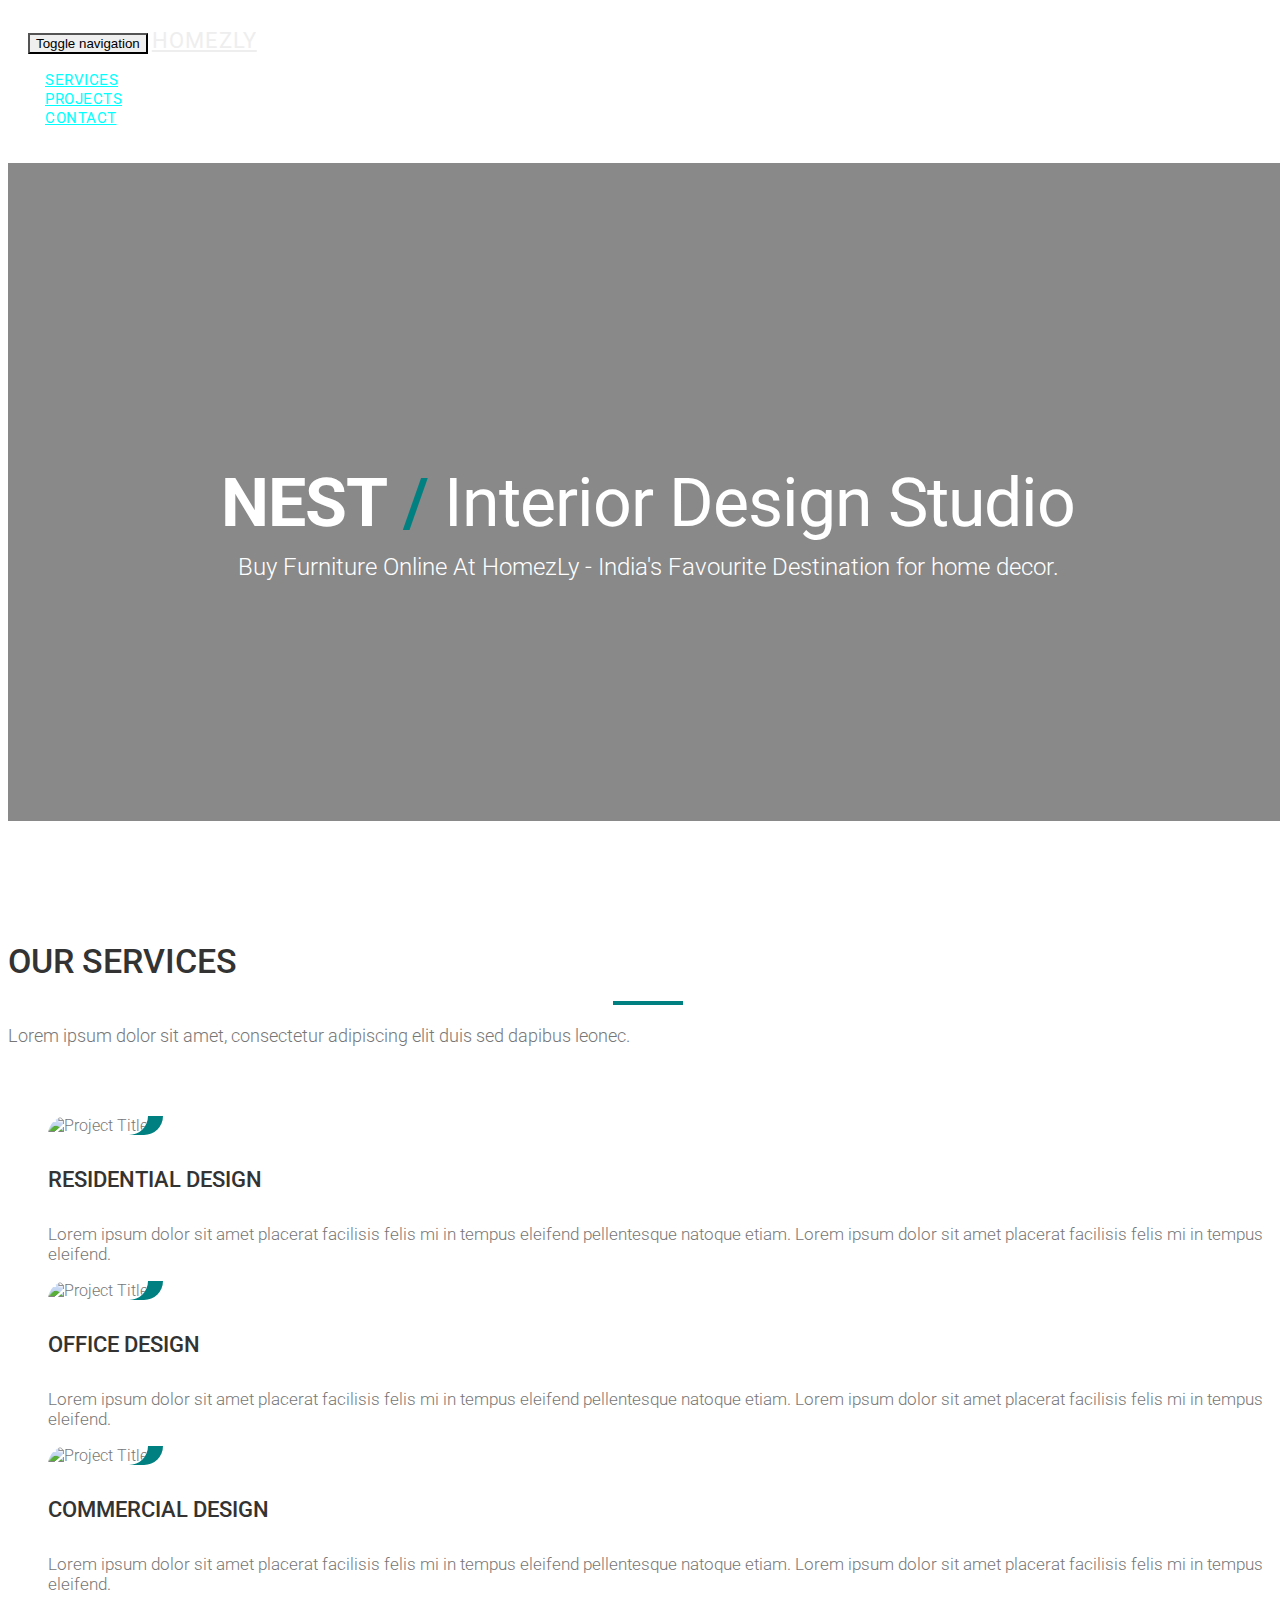
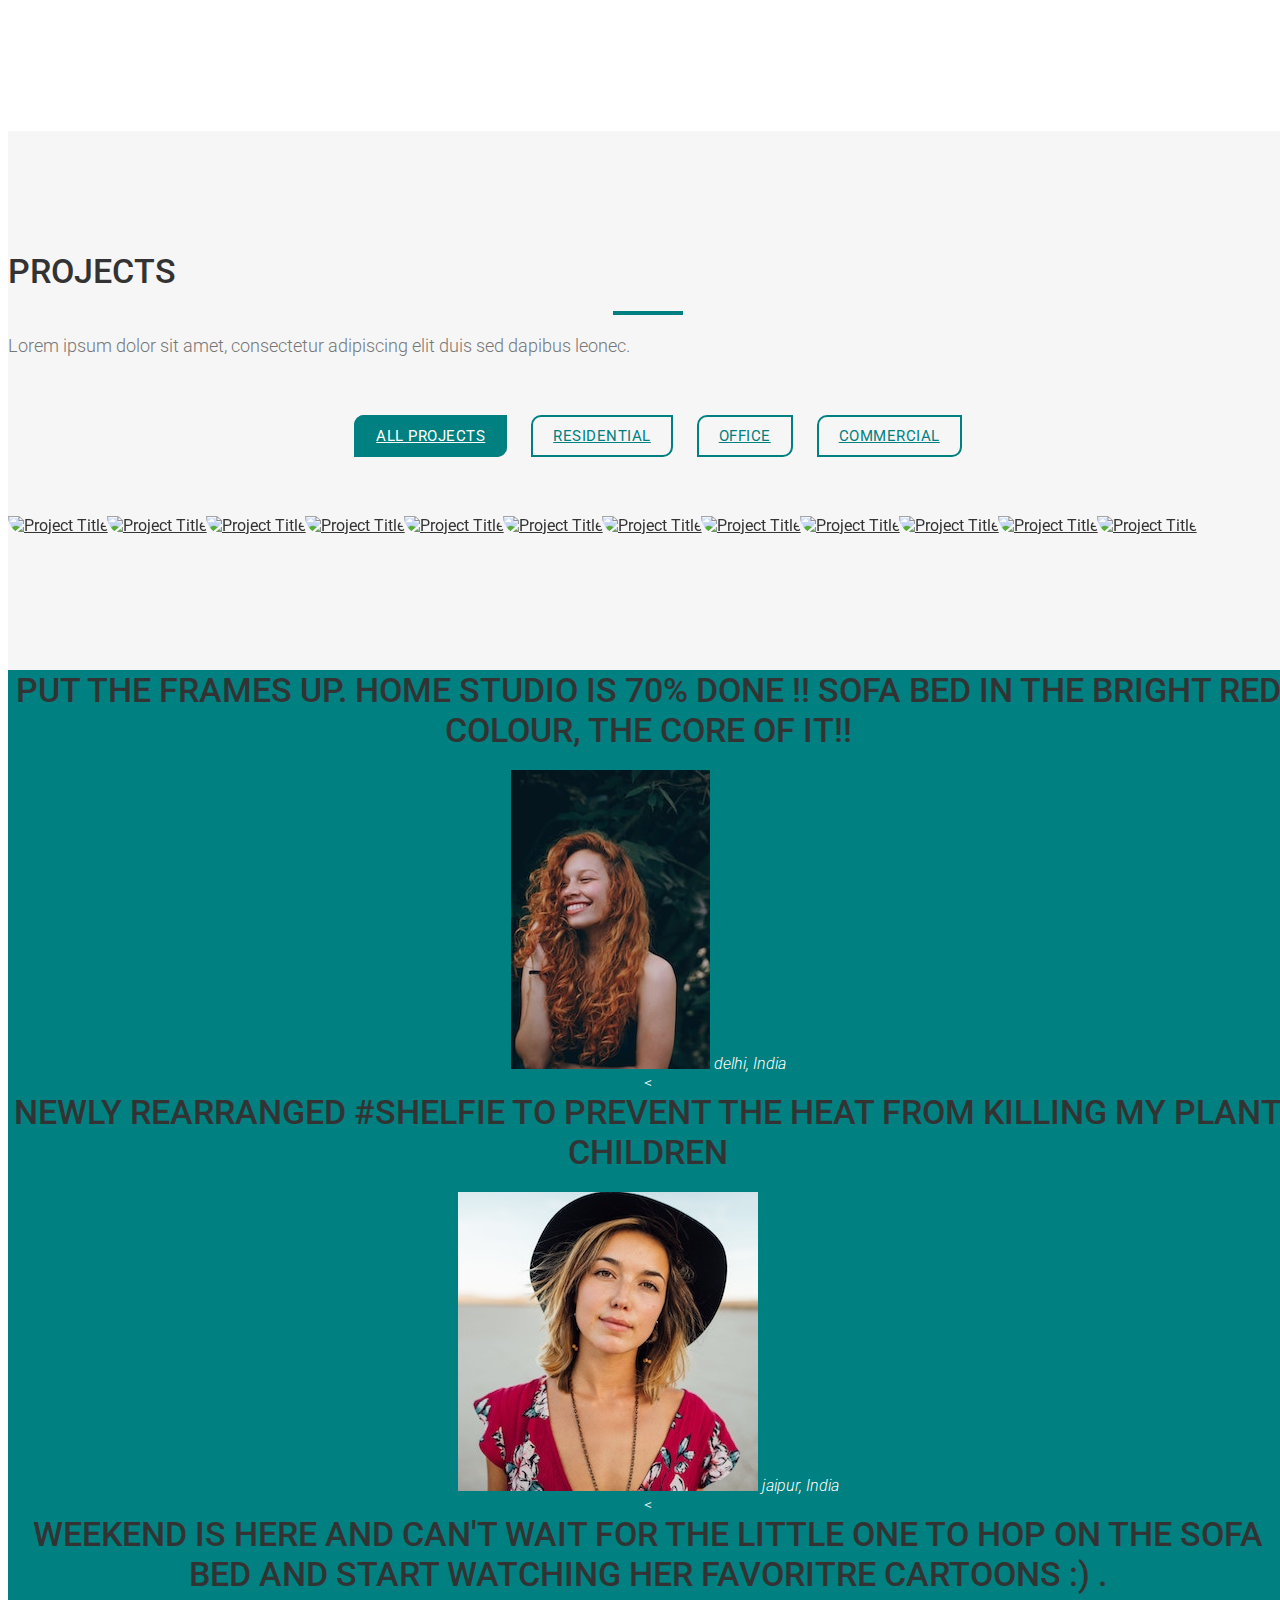
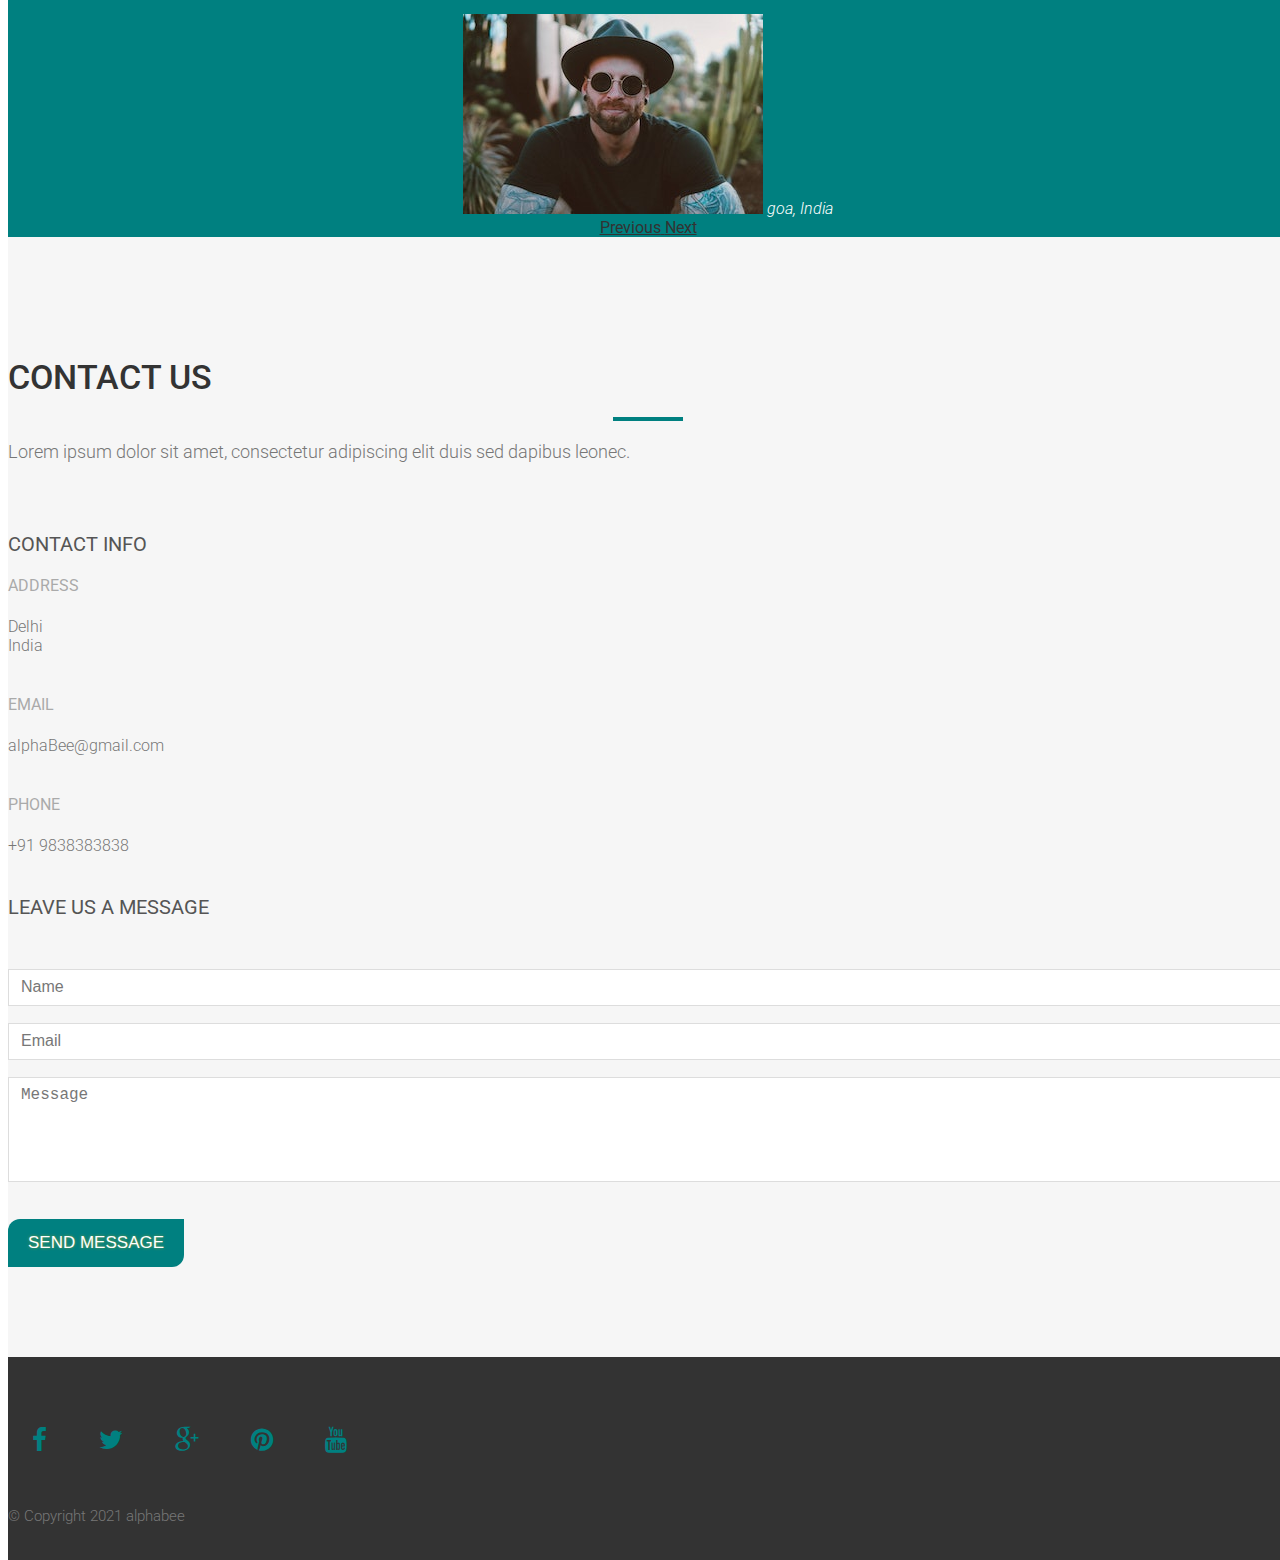
==== homeasy/index.html @ f255953e "Update index.html" ====
<!DOCTYPE html>
<html lang="en">
<head>
<meta charset="utf-8">
<meta name="viewport" content="width=device-width, initial-scale=1">
<title>HomezLy</title>
<meta name="description" content="">
<meta name="author" content="">

<!-- Favicons
    ================================================== -->
<link rel="shortcut icon" href="img/favicon.ico" type="image/x-icon">
<link rel="apple-touch-icon" href="img/apple-touch-icon.png">
<link rel="apple-touch-icon" sizes="72x72" href="img/apple-touch-icon-72x72.png">
<link rel="apple-touch-icon" sizes="114x114" href="img/apple-touch-icon-114x114.png">

<!-- Bootstrap -->
<link rel="stylesheet" type="text/css"  href="css/bootstrap.css">
<link rel="stylesheet" type="text/css" href="fonts/font-awesome/css/font-awesome.css">

<!-- Stylesheet
    ================================================== -->
<link rel="stylesheet" type="text/css"  href="css/style.css">
<link rel="stylesheet" type="text/css" href="css/nivo-lightbox/nivo-lightbox.css">
<link rel="stylesheet" type="text/css" href="css/nivo-lightbox/default.css">
<link href="https://fonts.googleapis.com/css?family=Roboto:300,400,500,700,900" rel="stylesheet">

<!-- HTML5 shim and Respond.js for IE8 support of HTML5 elements and media queries -->
<!-- WARNING: Respond.js doesn't work if you view the page via file:// -->
<!--[if lt IE 9]>
      <script src="https://oss.maxcdn.com/html5shiv/3.7.2/html5shiv.min.js"></script>
      <script src="https://oss.maxcdn.com/respond/1.4.2/respond.min.js"></script>
    <![endif]-->
</head>
<body id="page-top" data-spy="scroll" data-target=".navbar-fixed-top">
<!-- Navigation
    ==========================================-->
<nav id="menu" class="navbar navbar-default navbar-fixed-top">
  <div class="container"> 
    <!-- Brand and toggle get grouped for better mobile display -->
    <div class="navbar-header">
      <button type="button" class="navbar-toggle collapsed" data-toggle="collapse" data-target="#bs-example-navbar-collapse-1"> <span class="sr-only">Toggle navigation</span> <span class="icon-bar"></span> <span class="icon-bar"></span> <span class="icon-bar"></span> </button>
      <a class="navbar-brand page-scroll" href="#page-top">HomezLy</a> </div>
    
    <!-- Collect the nav links, forms, and other content for toggling -->
    <div class="collapse navbar-collapse" id="bs-example-navbar-collapse-1">
      <ul class="nav navbar-nav navbar-right">
      <!--<li><a href="#about" class="page-scroll">About</a></li>--> 
        <li><a href="#services" class="page-scroll">Services</a></li>
        <li><a href="#portfolio" class="page-scroll">Projects</a></li>
       <!-- <li><a href="#team" class="page-scroll">Team</a></li>-->
        <li><a href="#contact" class="page-scroll">Contact</a></li>
      </ul>
    </div>
    <!-- /.navbar-collapse --> 
  </div>
</nav>
<!-- Header -->
<header id="header">
  <div class="intro">
    <div class="overlay">
      <div class="container">
        <div class="row">
          <div class="intro-text">
            <h1><strong>NEST</strong> <span>/</span> Interior Design Studio</h1>
            <p>Buy Furniture Online At HomezLy - India's Favourite Destination for home decor.</p>
           <!--- <a href="#about" class="btn btn-custom btn-lg page-scroll">Learn More</a> </div>-->
        </div>
      </div>
    </div>
  </div>
</header>
<!-- About Section -->
<!--<div id="about">
  <div class="container">
    <div class="section-title text-center center">
      <h2>Our Story</h2>
      <hr>
    </div>
    <div class="row">
      <div class="col-xs-12 col-md-6 text-center"> <img src="img/about.jpg" class="img-responsive" alt=""> </div>
      <div class="col-xs-12 col-md-6">
        <div class="about-text">
          <h3>The Studio</h3>
          <p>Lorem ipsum dolor sit amet, consectetur adipiscing elit. Duis sed dapibus leo nec ornare diam. Sed commodo nibh ante facilisis bibendum dolor feugiat at. Duis sed dapibus leo nec ornare diam commodo nibh.</p>
          <h3>How We Work</h3>
          <p>Lorem ipsum dolor sit amet, consectetur adipiscing elit. Duis sed dapibus leo nec ornare diam. Sed commodo nibh ante facilisis bibendum dolor feugiat at. Duis sed dapibus leo nec ornare.</p>
        </div>
      </div>
    </div>
  </div>
</div>-->
<!-- Services Section -->
<div id="services">
  <div class="container">
    <div class="col-md-10 col-md-offset-1 section-title text-center">
      <h2>Our Services</h2>
      <hr>
      <p>Lorem ipsum dolor sit amet, consectetur adipiscing elit duis sed dapibus leonec.</p>
    </div>
    <div class="row">
      <div class="col-xs-12 col-sm-4 service"> <img src="img/residential-design.jpg" class="img-responsive" alt="Project Title">
        <h3>Residential Design</h3>
        <p>Lorem ipsum dolor sit amet placerat facilisis felis mi in tempus eleifend pellentesque natoque etiam. Lorem ipsum dolor sit amet placerat facilisis felis mi in tempus eleifend.</p>
      </div>
      <div class="col-xs-12 col-sm-4 service"> <img src="img/office-design.jpg" class="img-responsive" alt="Project Title">
        <h3>Office Design</h3>
        <p>Lorem ipsum dolor sit amet placerat facilisis felis mi in tempus eleifend pellentesque natoque etiam. Lorem ipsum dolor sit amet placerat facilisis felis mi in tempus eleifend.</p>
      </div>
      <div class="col-xs-12 col-sm-4 service"> <img src="img/commercial-design.jpg" class="img-responsive" alt="Project Title">
        <h3>Commercial Design</h3>
        <p>Lorem ipsum dolor sit amet placerat facilisis felis mi in tempus eleifend pellentesque natoque etiam. Lorem ipsum dolor sit amet placerat facilisis felis mi in tempus eleifend.</p>
      </div>
    </div>
  </div>
</div>
<!-- Portfolio Section -->
<div id="portfolio">
  <div class="container">
    <div class="section-title text-center center">
      <h2>Projects</h2>
      <hr>
      <p>Lorem ipsum dolor sit amet, consectetur adipiscing elit duis sed dapibus leonec.</p>
    </div>
    <div class="categories">
      <ul class="cat">
        <li>
          <ol class="type">
            <li><a href="#" data-filter="*" class="active">All Projects</a></li>
            <li><a href="#" data-filter=".residential">Residential</a></li>
            <li><a href="#" data-filter=".office">Office</a></li>
            <li><a href="#" data-filter=".commercial">Commercial</a></li>
          </ol>
        </li>
      </ul>
      <div class="clearfix"></div>
    </div>
    <div class="row">
      <div class="portfolio-items">
        <div class="col-sm-6 col-md-4 col-lg-4 residential">
          <div class="portfolio-item">
            <div class="hover-bg"> <a href="img/portfolio/01-large.jpg" title="Project Title" data-lightbox-gallery="gallery1">
              <div class="hover-text">
                <h4>Project Name</h4>
              </div>
              <img src="img/portfolio/01-small.jpg" class="img-responsive" alt="Project Title"> </a> </div>
          </div>
        </div>
        <div class="col-sm-6 col-md-4 col-lg-4 commercial">
          <div class="portfolio-item">
            <div class="hover-bg"> <a href="img/portfolio/02-large.jpg" title="Project Title" data-lightbox-gallery="gallery1">
              <div class="hover-text">
                <h4>Project Name</h4>
              </div>
              <img src="img/portfolio/02-small.jpg" class="img-responsive" alt="Project Title"> </a> </div>
          </div>
        </div>
        <div class="col-sm-6 col-md-4 col-lg-4 residential">
          <div class="portfolio-item">
            <div class="hover-bg"> <a href="img/portfolio/03-large.jpg" title="Project Title" data-lightbox-gallery="gallery1">
              <div class="hover-text">
                <h4>Project Name</h4>
              </div>
              <img src="img/portfolio/03-small.jpg" class="img-responsive" alt="Project Title"> </a> </div>
          </div>
        </div>
        <div class="col-sm-6 col-md-4 col-lg-4 residential">
          <div class="portfolio-item">
            <div class="hover-bg"> <a href="img/portfolio/04-large.jpg" title="Project Title" data-lightbox-gallery="gallery1">
              <div class="hover-text">
                <h4>Project Name</h4>
              </div>
              <img src="img/portfolio/04-small.jpg" class="img-responsive" alt="Project Title"> </a> </div>
          </div>
        </div>
        <div class="col-sm-6 col-md-4 col-lg-4 commercial">
          <div class="portfolio-item">
            <div class="hover-bg"> <a href="img/portfolio/05-large.jpg" title="Project Title" data-lightbox-gallery="gallery1">
              <div class="hover-text">
                <h4>Project Name</h4>
              </div>
              <img src="img/portfolio/05-small.jpg" class="img-responsive" alt="Project Title"> </a> </div>
          </div>
        </div>
        <div class="col-sm-6 col-md-4 col-lg-4 office">
          <div class="portfolio-item">
            <div class="hover-bg"> <a href="img/portfolio/06-large.jpg" title="Project Title" data-lightbox-gallery="gallery1">
              <div class="hover-text">
                <h4>Project Name</h4>
              </div>
              <img src="img/portfolio/06-small.jpg" class="img-responsive" alt="Project Title"> </a> </div>
          </div>
        </div>
        <div class="col-sm-6 col-md-4 col-lg-4 office">
          <div class="portfolio-item">
            <div class="hover-bg"> <a href="img/portfolio/07-large.jpg" title="Project Title" data-lightbox-gallery="gallery1">
              <div class="hover-text">
                <h4>Project Name</h4>
              </div>
              <img src="img/portfolio/07-small.jpg" class="img-responsive" alt="Project Title"> </a> </div>
          </div>
        </div>
        <div class="col-sm-6 col-md-4 col-lg-4 residential">
          <div class="portfolio-item">
            <div class="hover-bg"> <a href="img/portfolio/08-large.jpg" title="Project Title" data-lightbox-gallery="gallery1">
              <div class="hover-text">
                <h4>Project Name</h4>
              </div>
              <img src="img/portfolio/08-small.jpg" class="img-responsive" alt="Project Title"> </a> </div>
          </div>
        </div>
        <div class="col-sm-6 col-md-4 col-lg-4 commercial">
          <div class="portfolio-item">
            <div class="hover-bg"> <a href="img/portfolio/09-large.jpg" title="Project Title" data-lightbox-gallery="gallery1">
              <div class="hover-text">
                <h4>Project Name</h4>
              </div>
              <img src="img/portfolio/09-small.jpg" class="img-responsive" alt="Project Title"> </a> </div>
          </div>
        </div>
        <div class="col-sm-6 col-md-4 col-lg-4 office">
          <div class="portfolio-item">
            <div class="hover-bg"> <a href="img/portfolio/10-large.jpg" title="Project Title" data-lightbox-gallery="gallery1">
              <div class="hover-text">
                <h4>Project Name</h4>
              </div>
              <img src="img/portfolio/10-small.jpg" class="img-responsive" alt="Project Title"> </a> </div>
          </div>
        </div>
        <div class="col-sm-6 col-md-4 col-lg-4 office">
          <div class="portfolio-item">
            <div class="hover-bg"> <a href="img/portfolio/11-large.jpg" title="Project Title" data-lightbox-gallery="gallery1">
              <div class="hover-text">
                <h4>Project Name</h4>
              </div>
              <img src="img/portfolio/11-small.jpg" class="img-responsive" alt="Project Title"> </a> </div>
          </div>
        </div>
        <div class="col-sm-6 col-md-4 col-lg-4 residential">
          <div class="portfolio-item">
            <div class="hover-bg"> <a href="img/portfolio/12-large.jpg" title="Project Title" data-lightbox-gallery="gallery1">
              <div class="hover-text">
                <h4>Project Name</h4>
              </div>
              <img src="img/portfolio/12-small.jpg" class="img-responsive" alt="Project Title"> </a> </div>
          </div>
        </div>
      </div>
    </div>
  </div>
</div>
<!-- Team Section -->
<!--<div id="team" class="text-center">
  <div class="overlay">
    <div class="container">
      <div class="col-md-8 col-md-offset-2 section-title">
        <h2>Meet the Team</h2>
        <hr>
        <p>Lorem ipsum dolor sit amet, consectetur adipiscing elit duis sed dapibus leonec.</p>
      </div>
      <div id="row">
        <div class="col-md-3 col-sm-6 team">
          <div class="thumbnail"> <img src="img/team/01.jpg" alt="..." class="team-img">
            <div class="caption">
              <h3>John Doe</h3>
              <p>Director</p>
            </div>
          </div>
        </div>
        <div class="col-md-3 col-sm-6 team">
          <div class="thumbnail"> <img src="img/team/02.jpg" alt="..." class="img-circle team-img">
            <div class="caption">
              <h3>Mike Doe</h3>
              <p>Senior Designer</p>
            </div>
          </div>
        </div>
        <div class="col-md-3 col-sm-6 team">
          <div class="thumbnail"> <img src="img/team/03.jpg" alt="..." class="img-circle team-img">
            <div class="caption">
              <h3>Jane Doe</h3>
              <p>Senior Designer</p>
            </div>
          </div>
        </div>
        <div class="col-md-3 col-sm-6 team">
          <div class="thumbnail"> <img src="img/team/04.jpg" alt="..." class="img-circle team-img">
            <div class="caption">
              <h3>Karen Doe</h3>
              <p>Project Manager</p>
            </div>
          </div>
        </div>
      </div>
    </div>
  </div>
</div>-->
<!--testimonials section-->
    <section id="testimonials">
    <div id="testimonials-carousel" class="carousel slide" data-bs-ride="false">
         <div class="carousel-inner">
           <div class="carousel-item active">
             <h2>Put the frames up. Home studio is 70% done !! Sofa Bed in the bright red colour, the core of it!! </h2>
             <img class="testimonial-image" src="img/tomaz-barcellos.jpeg" alt="man-profile">
             <em>delhi, India</em>
           </div>
           <div class="carousel-item">
             <<h2 class="testimonial-text">Newly rearranged #shelfie to prevent the heat from killing my plant children</h2>
               <img class="testimonial-image" src="img/lady-img.jpeg" alt="lady-profile">
               <em>jaipur, India</em>
           </div>
           <div class="carousel-item">
             <<h2 class="testimonial-text">Weekend is here and can't wait for the little one to hop on the Sofa Bed and start watching her favoritre cartoons :) .</h2>
               <img class="testimonial-image" src="img/elle-hughes.jpeg" alt="2-lady-profile">
               <em>goa, India</em>
           </div>
         </div>
         <a class="carousel-control-prev" href="#testimonials-carousel" role="button" data-slide="prev">
           <span class="carousel-control-prev-icon"></span>
           <span class="sr-only">Previous</span>
         </a>
         <a class="carousel-control-next" href="#testimonials-carousel" role="button" data-slide="next">
           <span class="carousel-control-next-icon"></span>
           <span class="sr-only">Next</span>
         </a>
       </div>

</section>
<!-- Contact Section -->
<div id="contact">
  <div class="container">
    <div class="section-title text-center">
      <h2>Contact Us</h2>
      <hr>
      <p>Lorem ipsum dolor sit amet, consectetur adipiscing elit duis sed dapibus leonec.</p>
    </div>
    <div class="col-md-4">
      <h3>Contact Info</h3>
      <div class="contact-item"> <span>Address</span>
        <p> Delhi<br>
          India</p>
      </div>
      <div class="contact-item"> <span>Email</span>
        <p>alphaBee@gmail.com</p>
      </div>
      <div class="contact-item"> <span>Phone</span>
        <p> +91 9838383838</p>
      </div>
    </div>
    <div class="col-md-8">
      <h3>Leave us a message</h3>
      <form name="sentMessage" id="contactForm" novalidate>
        <div class="row">
          <div class="col-md-6">
            <div class="form-group">
              <input type="text" id="name" class="form-control" placeholder="Name" required="required">
              <p class="help-block text-danger"></p>
            </div>
          </div>
          <div class="col-md-6">
            <div class="form-group">
              <input type="email" id="email" class="form-control" placeholder="Email" required="required">
              <p class="help-block text-danger"></p>
            </div>
          </div>
        </div>
        <div class="form-group">
          <textarea name="message" id="message" class="form-control" rows="4" placeholder="Message" required></textarea>
          <p class="help-block text-danger"></p>
        </div>
        <div id="success"></div>
        <button type="submit" class="btn btn-custom btn-lg">Send Message</button>
      </form>
    </div>
  </div>
</div>
<div id="footer">
  <div class="container text-center">
    <div class="social">
      <ul>
        <li><a href="#"><i class="fa fa-facebook"></i></a></li>
        <li><a href="#"><i class="fa fa-twitter"></i></a></li>
        <li><a href="#"><i class="fa fa-google-plus"></i></a></li>
        <li><a href="#"><i class="fa fa-pinterest"></i></a></li>
        <li><a href="#"><i class="fa fa-youtube"></i></a></li>
      </ul>
        
    </div>
        <p>© Copyright 2021 alphabee</p>
    <div>
     
    </div>
  </div>
</div>
<script type="text/javascript" src="js/jquery.1.11.1.js"></script> 
<script type="text/javascript" src="js/bootstrap.js"></script> 
<script type="text/javascript" src="js/SmoothScroll.js"></script> 
<script type="text/javascript" src="js/nivo-lightbox.js"></script> 
<script type="text/javascript" src="js/jquery.isotope.js"></script> 
<script type="text/javascript" src="js/jqBootstrapValidation.js"></script> 
<script type="text/javascript" src="js/contact_me.js"></script> 
<script type="text/javascript" src="js/main.js"></script>
</body>
</html>
---- homeasy/css/style.css ----
body, html {
	font-family: 'Roboto', sans-serif;
	text-rendering: optimizeLegibility !important;
	-webkit-font-smoothing: antialiased !important;
	color: #777;
	font-weight: 300;
	width: 100% !important;
	height: 100% !important;
}
h2 {
	margin: 0 0 20px 0;
	font-weight: 500;
	font-size: 34px;
	color: #333;
	text-transform: uppercase;
}
h3 {
	font-size: 22px;
	font-weight: 500;
	color: #333;
}
h4 {
	font-size: 24px;
	text-transform: uppercase;
	font-weight: 400;
	color: #333;
}
h5 {
	text-transform: uppercase;
	font-weight: 700;
	line-height: 20px;
}
p {
	font-size: 17px;
}
p.intro {
	margin: 12px 0 0;
	line-height: 24px;
}
a {
	color: #333;
	font-weight: 400;
}
a:hover, a:focus {
	text-decoration: none;
	color: #222;
}
ul, ol {
	list-style: none;
}
.clearfix:after {
	visibility: hidden;
	display: block;
	font-size: 0;
	content: " ";
	clear: both;
	height: 0;
}
.clearfix {
	display: inline-block;
}
* html .clearfix {
	height: 1%;
}
.clearfix {
	display: block;
}
ul, ol {
	padding: 0;
	webkit-padding: 0;
	moz-padding: 0;
}
hr {
	height: 4px;
	width: 70px;
	text-align: center;
	position: relative;
	background: #008080;
	margin: 0 auto;
	margin-bottom: 20px;
	border: 0;
}
.btn:active, .btn.active {
	background-image: none;
	outline: 0;
	-webkit-box-shadow: none;
	box-shadow: none;
}
a:focus, .btn:focus, .btn:active:focus, .btn.active:focus, .btn.focus, .btn:active.focus, .btn.active.focus {
	outline: none;
	outline-offset: none;
}
/* Navigation */
#menu {
	padding: 20px;
	transition: all 0.8s;
}
#menu.navbar-default {
	background-color: rgba(248, 248, 248, 0);
	border-color: rgba(231, 231, 231, 0);
}
#menu a.navbar-brand {
	font-size: 22px;
	color: #eee;
	font-weight: 400;
	text-transform: uppercase;
	letter-spacing: 1px;
}
#menu.navbar-default .navbar-nav > li > a {
	text-transform: uppercase;
	color: #00ffff;
	font-weight: 400;
	font-size: 15px;
	padding: 5px 0;
	border: 2px solid transparent;
	letter-spacing: 0.5px;
	margin: 10px 15px 0 15px;
}
#menu.navbar-default .navbar-nav > li > a:hover {
	color: #eee;
}
.on {
	background-color: #363636 !important;
	padding: 0 !important;
	padding: 10px 0 !important;
}
.navbar-default .navbar-nav > .active > a, .navbar-default .navbar-nav > .active > a:hover, .navbar-default .navbar-nav > .active > a:focus {
	color: #eee !important;
	background-color: transparent;
}
.navbar-toggle {
	border-radius: 0;
}
.navbar-default .navbar-toggle:hover, .navbar-default .navbar-toggle:focus {
	background-color: #008080;
	border-color: #008080;
}
.navbar-default .navbar-toggle:hover>.icon-bar {
	background-color: #FFF;
}
.section-title {
	margin-bottom: 70px;
}
.section-title p {
	font-size: 18px;
}
.btn-custom {
	text-transform: uppercase;
	color: #fff;
	text-shadow: 0 0 3px #859c3c;
	background-color: #008080;
	border: 0;
	padding: 14px 20px;
	margin: 0;
	font-size: 17px;
	border-radius: 12px 0 12px 0;
	margin-top: 20px;
	transition: all 0.5s;
}
.btn-custom:hover, .btn-custom:focus, .btn-custom.focus, .btn-custom:active, .btn-custom.active {
	color: rgba(255,255,255,0.8);
	background-color: #94ae44;
}
/* Header Section */
.intro {
	display: table;
	width: 100%;
	padding: 0;
	background: url(../img/intro-bg.jpg) no-repeat center bottom;
	background-color: #e5e5e5;
	-webkit-background-size: cover;
	-moz-background-size: cover;
	background-size: cover;
	-o-background-size: cover;
}
.intro .overlay {
	background: rgba(0,0,0,0.40);
}
.intro h1 {
	color: #fff;
	font-size: 68px;
	font-weight: 400;
	margin-top: 0;
	margin-bottom: 10px;
	letter-spacing: -1px;
}
.intro span {
	color: #008080;
	font-weight: 600;
}
.intro p {
	color: #fff;
	font-size: 24px;
	font-weight: 300;
	margin-top: 10px;
	margin-bottom: 40px;
}
header .intro-text {
	padding-top: 300px;
	padding-bottom: 200px;
	text-align: center;
}
/* About Section */
#about {
	padding: 120px 0;
	background: #f6f6f6;
}
#about h3 {
	font-size: 20px;
	text-transform: uppercase;
}
#about .about-text {
	margin-left: 10px;
	margin-top: 20px;
}
#about img {
	display: inline-block;
	border-radius: 100px 0 100px 0;
	box-shadow: -15px 0 #008080;
}
#about p {
	line-height: 24px;
	margin: 15px 0 30px;
}
/* Services Section */
#services {
	padding: 120px 0;
}
#services .service {
	padding-left: 40px;
}
#services img {
	width: 300px;
	border-radius: 75px 0 75px 0;
	box-shadow: 15px 0 #008080;
}
#services h3 {
	padding: 10px 0;
	text-transform: uppercase;
}
/* Portfolio Section */
#portfolio {
	padding: 120px 0;
	background: #f6f6f6;
}
.categories {
	padding-bottom: 40px;
	text-align: center;
}
ul.cat li {
	display: inline-block;
}
ol.type li {
	display: inline-block;
	margin-left: 20px;
}
ol.type li a {
	color: #008080;
	font-weight: 400;
	font-size: 15px;
	padding: 10px 20px;
	border: 2px solid #008080;
	border-radius: 10px 0 10px 0;
	text-transform: uppercase;
	letter-spacing: 0.5px;
}
ol.type li a.active {
	background: #008080;
	color: #fff;
}
ol.type li a:hover {
	background: #008080;
	color: #fff;
}
.isotope-item {
	z-index: 2
}
.isotope-hidden.isotope-item {
	z-index: 1
}
.isotope, .isotope .isotope-item {
	/* change duration value to whatever you like */
	-webkit-transition-duration: 0.8s;
	-moz-transition-duration: 0.8s;
	transition-duration: 0.8s;
}
.isotope-item {
	margin-right: -1px;
	-webkit-backface-visibility: hidden;
	backface-visibility: hidden;
}
.isotope {
	-webkit-backface-visibility: hidden;
	backface-visibility: hidden;
	-webkit-transition-property: height, width;
	-moz-transition-property: height, width;
	transition-property: height, width;
}
.isotope .isotope-item {
	-webkit-backface-visibility: hidden;
	backface-visibility: hidden;
	-webkit-transition-property: -webkit-transform, opacity;
	-moz-transition-property: -moz-transform, opacity;
	transition-property: transform, opacity;
}
.portfolio-item {
	margin: 15px 0;
}
.portfolio-item .hover-bg {
	overflow: hidden;
	position: relative;
}
.portfolio-item img {
	border-radius: 0 50px 0 50px;
}
.hover-bg .hover-text {
	position: absolute;
	text-align: center;
	margin: 0 auto;
	color: #333;
	background: rgba(255, 255, 255, 0.75);
	padding: 30% 0 0 0;
	height: 100%;
	width: 100%;
	opacity: 0;
	transition: all 0.5s;
	border-radius: 0 50px 0 50px;
}
.hover-bg .hover-text>h4 {
	opacity: 0;
	color: #333;
	-webkit-transform: translateY(100%);
	transform: translateY(100%);
	transition: all 0.3s;
	font-size: 18px;
	font-weight: 400;
}
.hover-bg:hover .hover-text>h4 {
	opacity: 1;
	-webkit-backface-visibility: hidden;
	-webkit-transform: translateY(0);
	transform: translateY(0);
}
.hover-bg:hover .hover-text {
	opacity: 1;
}
/* Testimonial Section */
#testimonials{
  text-align: center;
  background-color: #008080;
  color: #fff;
}
.testimonial-img{width:10% ;border-radius: 100%; margin:20px}
/* Team Section */
#team {
	color: #fff;
	background: #008080 url(../img/team-bg.jpg) center top no-repeat;
	background-size: cover;
}
#team .overlay {
	padding: 120px 0;
	background: rgba(167, 196, 76, 0.9);
}
#team h2, #team p {
	color: #fff;
}
#team hr {
	background: #fff;
}
#team h3 {
	color: #fff;
	font-weight: 500;
	font-size: 20px;
	margin: 5px 0;
}
#team .team-img {
	width: 200px;
	height: 200px;
	border-radius: 50px 0 50px 0;
	box-shadow: 15px 0 #96b044;
}
#team .thumbnail {
	background: transparent;
	border: 0;
}
#team .thumbnail .caption {
	padding-top: 10px;
}
#team .thumbnail .caption p {
	color: #fff;
}
/* Contact Section */
#contact {
	padding: 120px 0 60px 0;
	background: #F6F6F6;
}
#contact form {
	padding: 30px 0;
}
#contact h3 {
	text-transform: uppercase;
	font-size: 20px;
	font-weight: 400;
	color: #555;
}
#contact .text-danger {
	color: #cc0033;
	text-align: left;
}
label {
	font-size: 12px;
	font-weight: 400;
	font-family: 'Open Sans', sans-serif;
	float: left;
}
#contact .form-control {
	display: block;
	width: 100%;
	padding: 6px 12px;
	font-size: 16px;
	line-height: 1.42857143;
	color: #444;
	background-color: #fff;
	background-image: none;
	border: 1px solid #ddd;
	border-radius: 0;
	-webkit-box-shadow: none;
	box-shadow: none;
	-webkit-transition: none;
	-o-transition: none;
	transition: none;
}
#contact .form-control:focus {
	border-color: #999;
	outline: 0;
	-webkit-box-shadow: transparent;
	box-shadow: transparent;
}
.form-control::-webkit-input-placeholder {
color: #777;
}
.form-control:-moz-placeholder {
color: #777;
}
.form-control::-moz-placeholder {
color: #777;
}
.form-control:-ms-input-placeholder {
color: #777;
}
#contact .contact-item {
	margin: 20px 0 40px 0;
}
#contact .contact-item span {
	font-weight: 400;
	color: #aaa;
	text-transform: uppercase;
	margin-bottom: 6px;
	display: inline-block;
}
#contact .contact-item p {
	font-size: 16px;
}
/* Footer Section*/
#footer {
	background: #333;
	padding: 50px 0 20px 0;
}
#footer .social {
	margin-bottom: 50px;
}
#footer .social ul li {
	display: inline-block;
	margin: 0 20px;
}
#footer .social i.fa {
	font-size: 26px;
	padding: 4px;
	color: #008080;
	transition: all 0.3s;
}
#footer .social i.fa:hover {
	color: #eee;
}
#footer p {
	font-size: 15px;
}
#footer a {
	color: #999;
}
#footer a:hover {
	color: #008080;
}
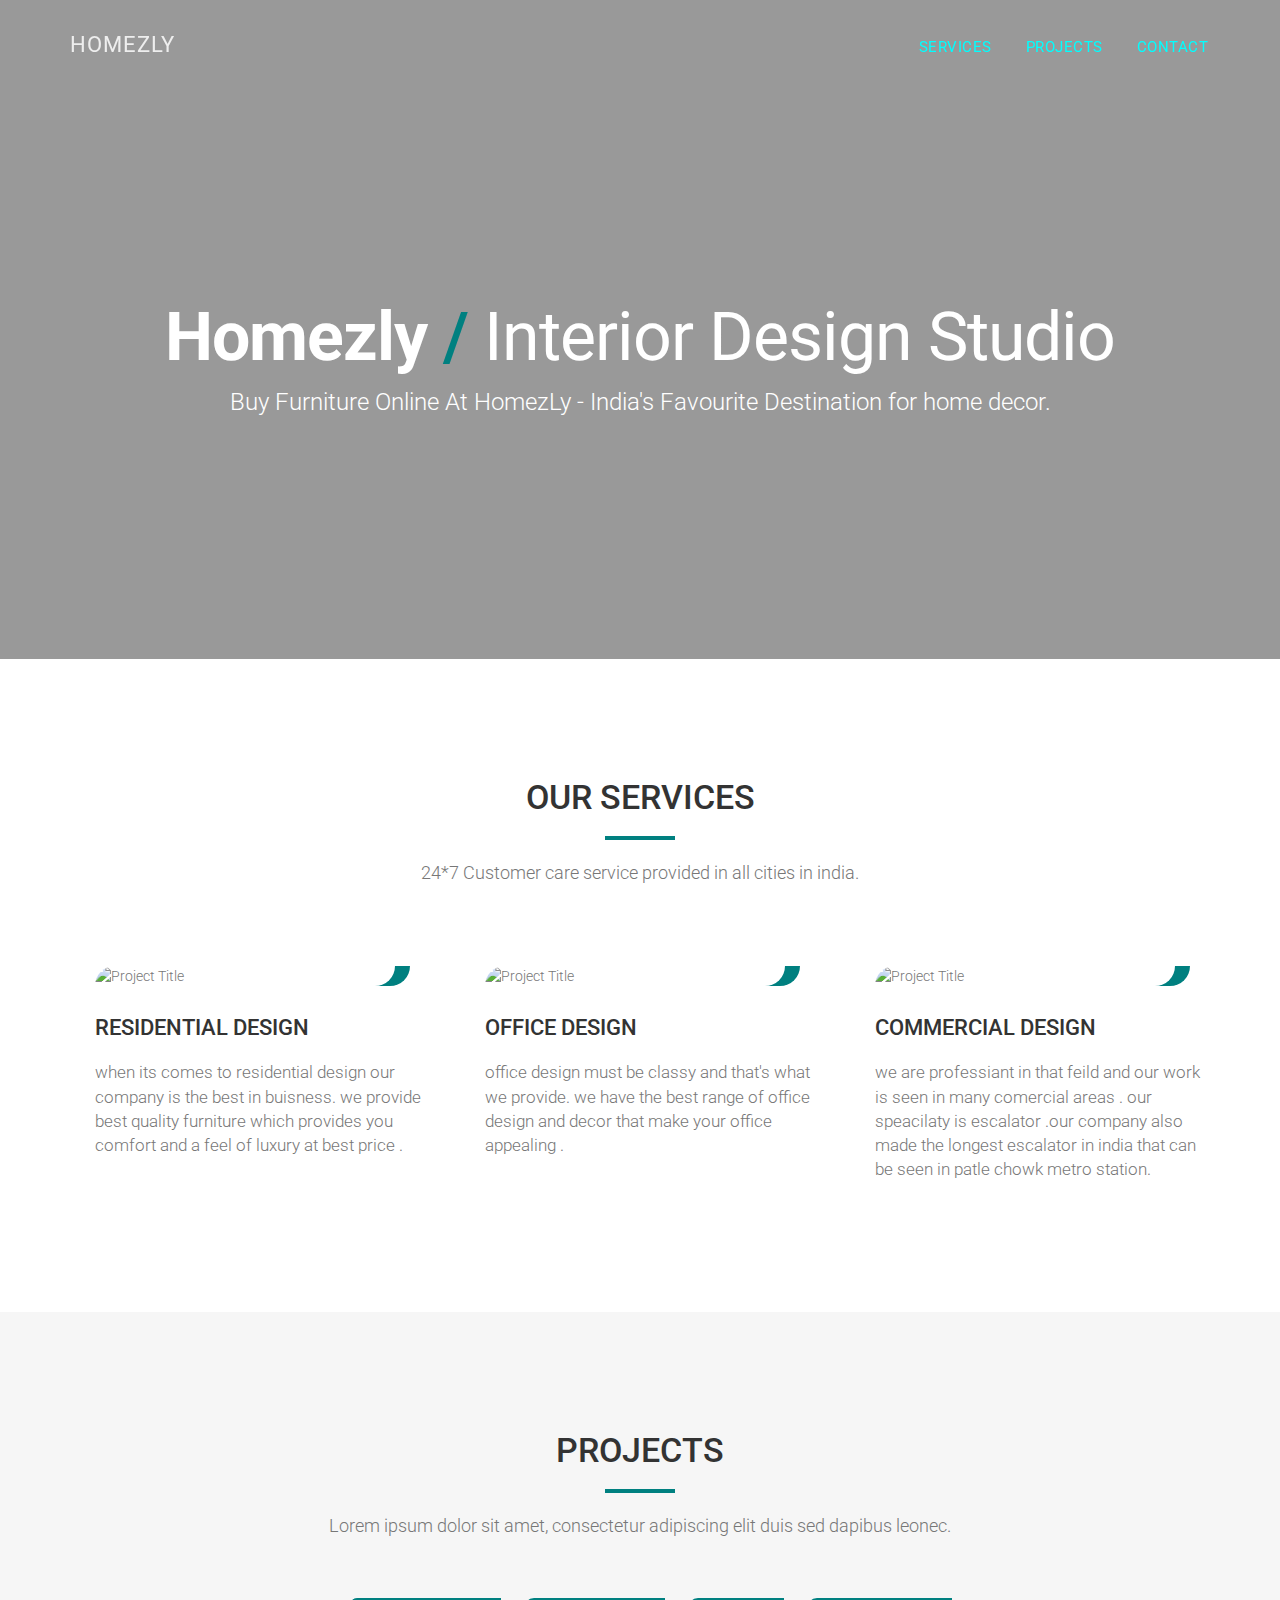
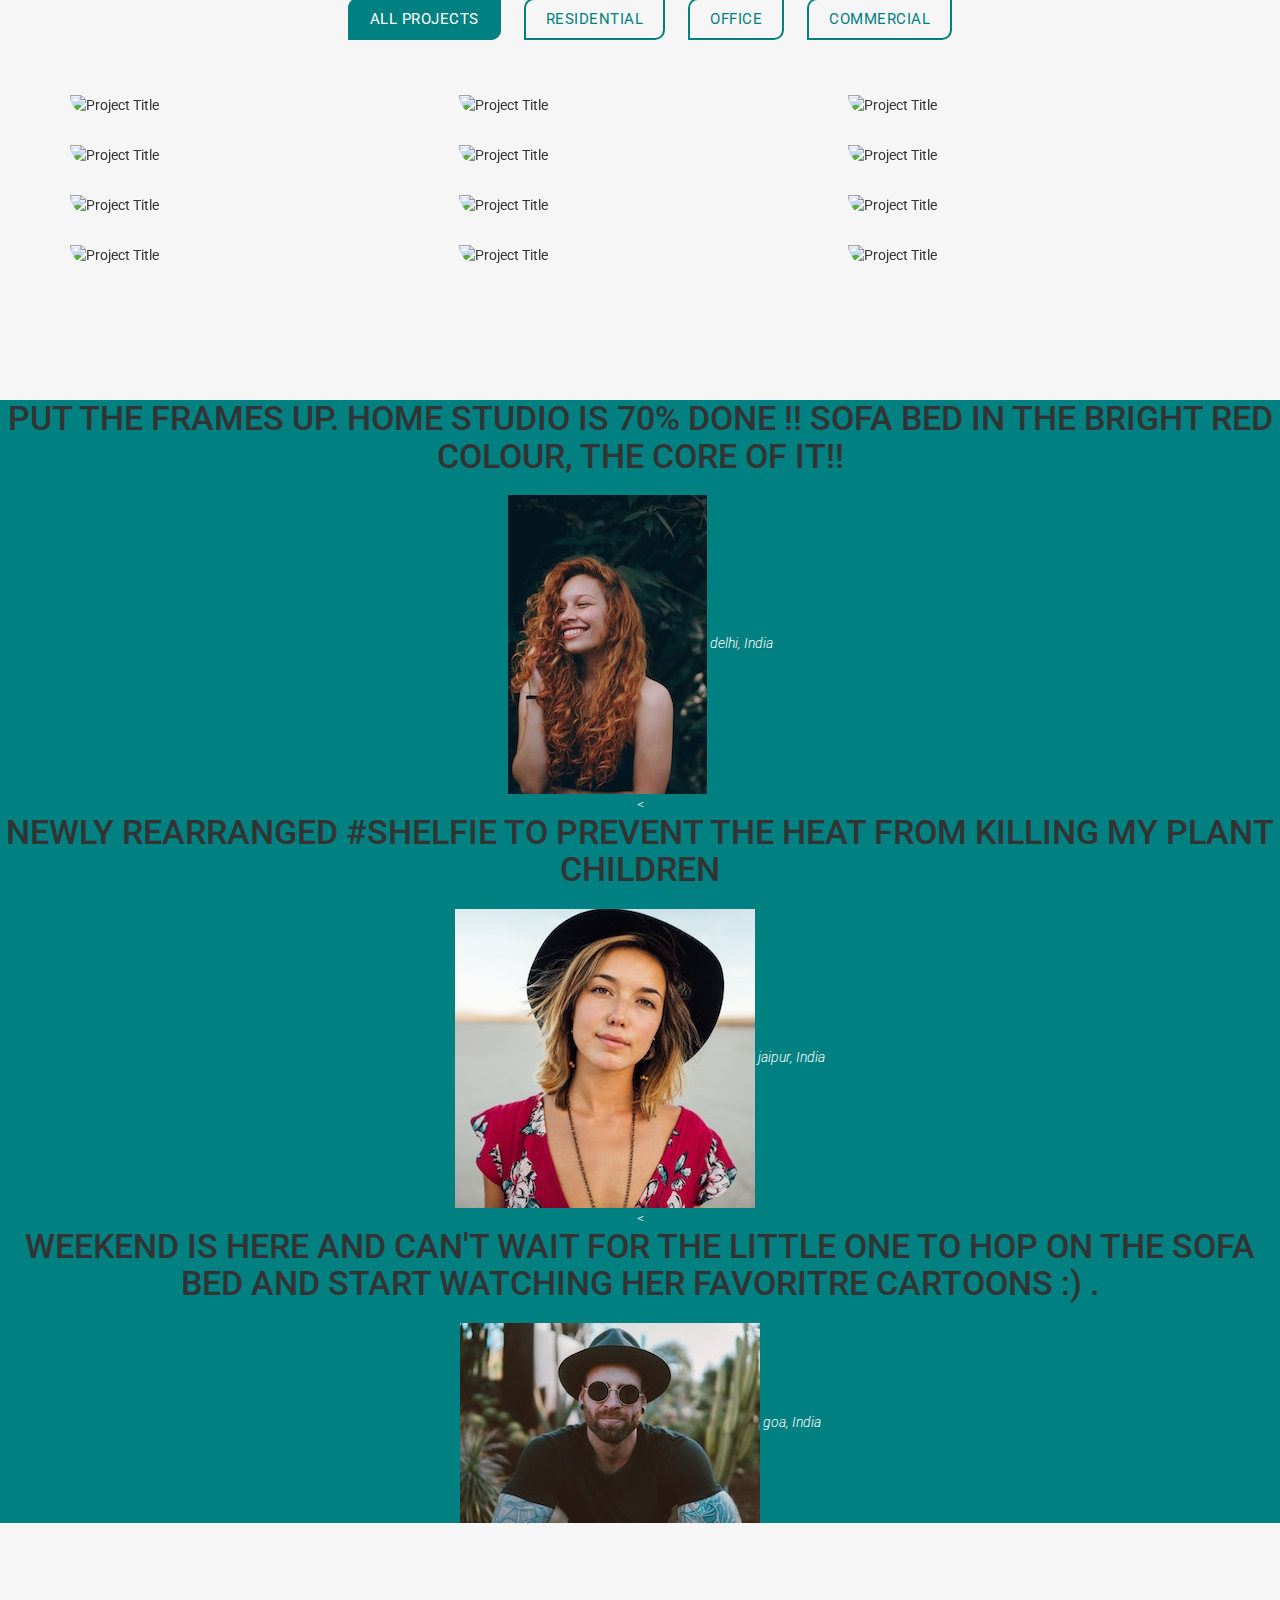
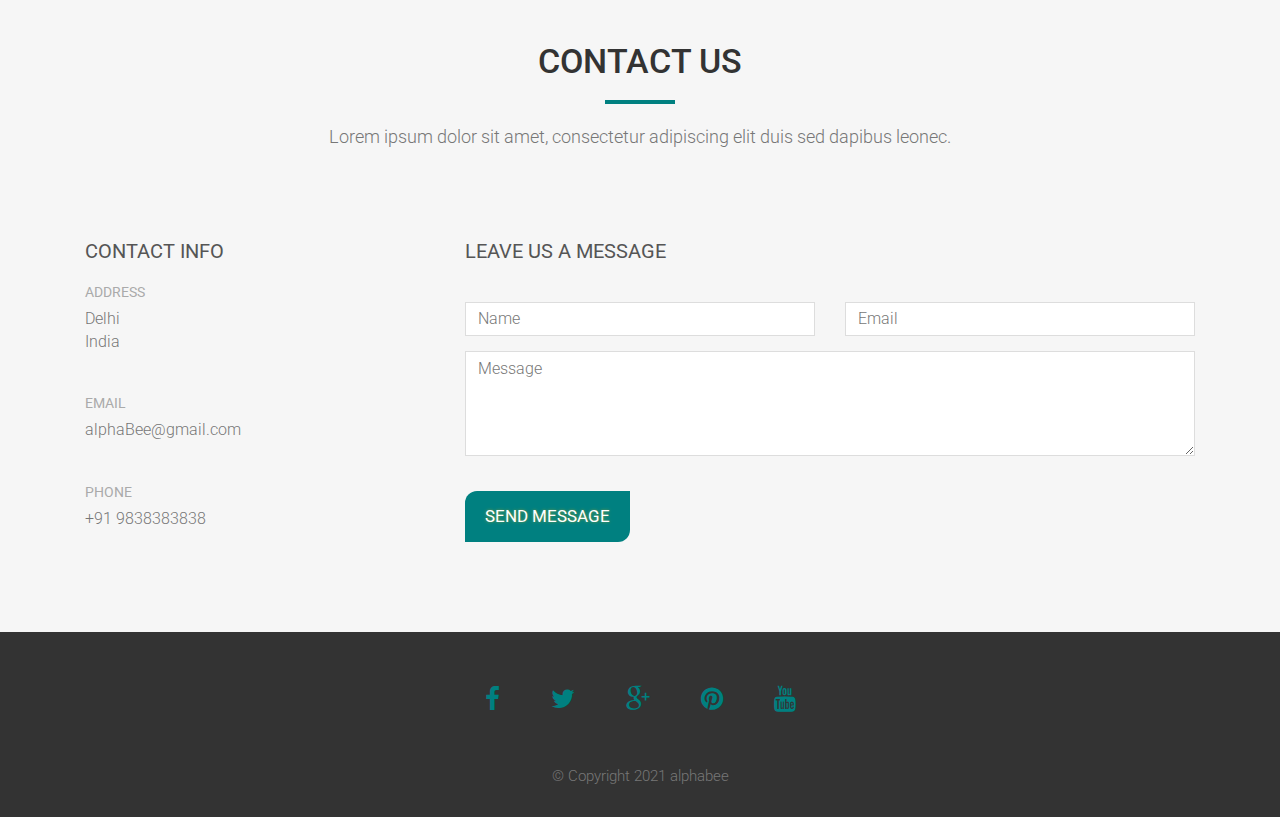
==== commit 4675d1b6: "Update index.html" ====
--- a/homeasy/index.html
+++ b/homeasy/index.html
@@ -6,6 +6,13 @@
 <title>HomezLy</title>
 <meta name="description" content="">
 <meta name="author" content="">
+    <link rel="stylesheet" href="https://maxcdn.bootstrapcdn.com/bootstrap/3.4.1/css/bootstrap.min.css">
+
+<!-- jQuery library -->
+<script src="https://ajax.googleapis.com/ajax/libs/jquery/3.5.1/jquery.min.js"></script>
+
+<!-- Latest compiled JavaScript -->
+<script src="https://maxcdn.bootstrapcdn.com/bootstrap/3.4.1/js/bootstrap.min.js"></script>
 
 <!-- Favicons
     ================================================== -->
@@ -62,7 +69,7 @@
       <div class="container">
         <div class="row">
           <div class="intro-text">
-            <h1><strong>NEST</strong> <span>/</span> Interior Design Studio</h1>
+            <h1><strong>Homezly</strong> <span>/</span> Interior Design Studio</h1>
             <p>Buy Furniture Online At HomezLy - India's Favourite Destination for home decor.</p>
            <!--- <a href="#about" class="btn btn-custom btn-lg page-scroll">Learn More</a> </div>-->
         </div>
@@ -96,20 +103,20 @@
     <div class="col-md-10 col-md-offset-1 section-title text-center">
       <h2>Our Services</h2>
       <hr>
-      <p>Lorem ipsum dolor sit amet, consectetur adipiscing elit duis sed dapibus leonec.</p>
+      <p>24*7 Customer care service provided in all cities in india.</p>
     </div>
     <div class="row">
       <div class="col-xs-12 col-sm-4 service"> <img src="img/residential-design.jpg" class="img-responsive" alt="Project Title">
         <h3>Residential Design</h3>
-        <p>Lorem ipsum dolor sit amet placerat facilisis felis mi in tempus eleifend pellentesque natoque etiam. Lorem ipsum dolor sit amet placerat facilisis felis mi in tempus eleifend.</p>
+        <p>when its comes to residential design our company is the best in buisness. we provide best quality furniture which provides you comfort and a feel of luxury at best price .</p>
       </div>
       <div class="col-xs-12 col-sm-4 service"> <img src="img/office-design.jpg" class="img-responsive" alt="Project Title">
         <h3>Office Design</h3>
-        <p>Lorem ipsum dolor sit amet placerat facilisis felis mi in tempus eleifend pellentesque natoque etiam. Lorem ipsum dolor sit amet placerat facilisis felis mi in tempus eleifend.</p>
+        <p>office design must be classy and that's what we provide. we have the best range of office design and decor that make your office appealing .</p>
       </div>
       <div class="col-xs-12 col-sm-4 service"> <img src="img/commercial-design.jpg" class="img-responsive" alt="Project Title">
         <h3>Commercial Design</h3>
-        <p>Lorem ipsum dolor sit amet placerat facilisis felis mi in tempus eleifend pellentesque natoque etiam. Lorem ipsum dolor sit amet placerat facilisis felis mi in tempus eleifend.</p>
+        <p>we are professiant in that feild and our work is seen in many comercial areas . our speacilaty is escalator .our company also made the longest escalator in india that can be seen in patle chowk metro station.</p>
       </div>
     </div>
   </div>
--- a/homeasy/css/style.css
+++ b/homeasy/css/style.css
@@ -166,13 +166,31 @@
 	display: table;
 	width: 100%;
 	padding: 0;
-	background: url(../img/intro-bg.jpg) no-repeat center bottom;
-	background-color: #e5e5e5;
+	/*background: url(../img/intro-bg.jpg) no-repeat center bottom;
+	
 	-webkit-background-size: cover;
-	-moz-background-size: cover;
+	-moz-background-size: cover;*/
+	
+	/*background-color: #e5e5e5;*/
 	background-size: cover;
 	-o-background-size: cover;
-}
+	animation:slide 30s infinite;
+	
+}
+@keyframes slide{
+	25%{
+	background:url(../img/intro-bg.jpg);
+	}
+	50%{
+	background:url(../img/intro-bg2.jpg);
+	}
+	75%{
+	background:url(../img/intro-bg3.jpg);
+	}
+	100%{
+	background:url(../img/intro-bg4.jpg);
+	}}
+
 .intro .overlay {
 	background: rgba(0,0,0,0.40);
 }
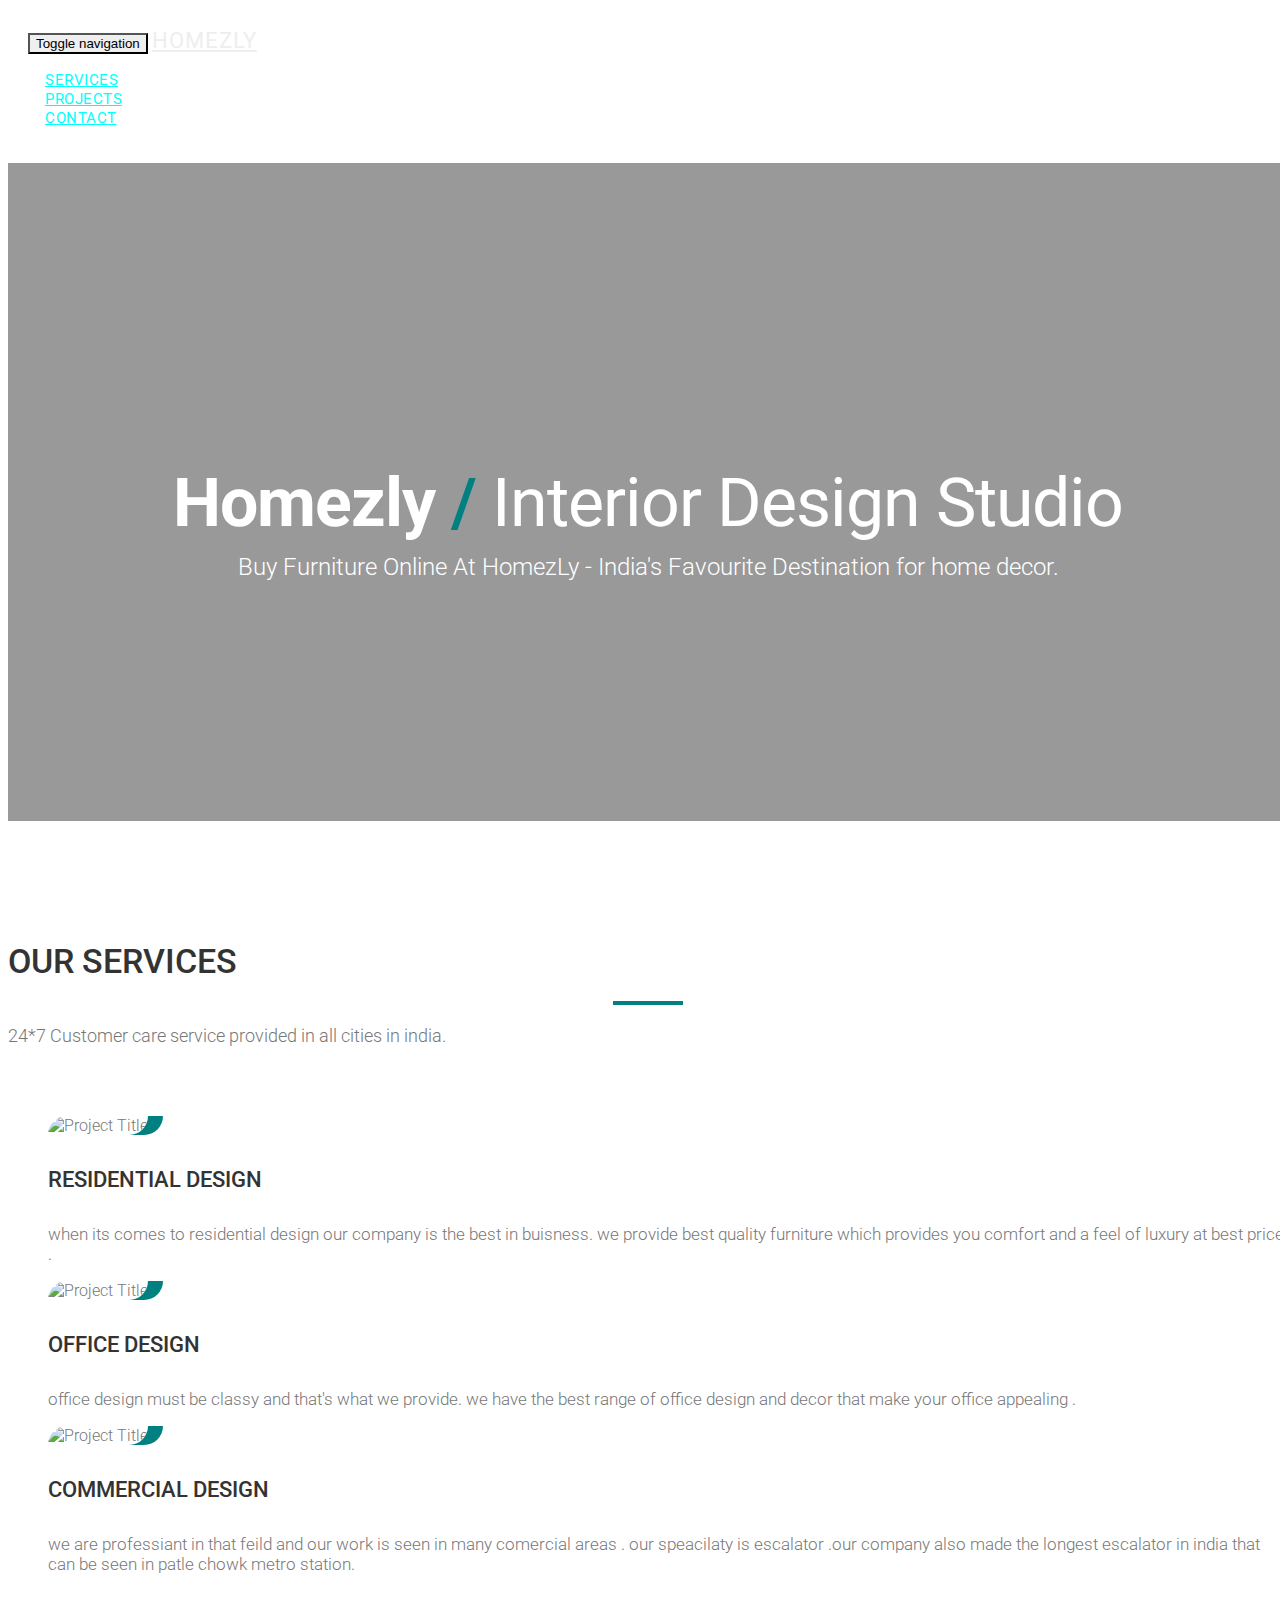
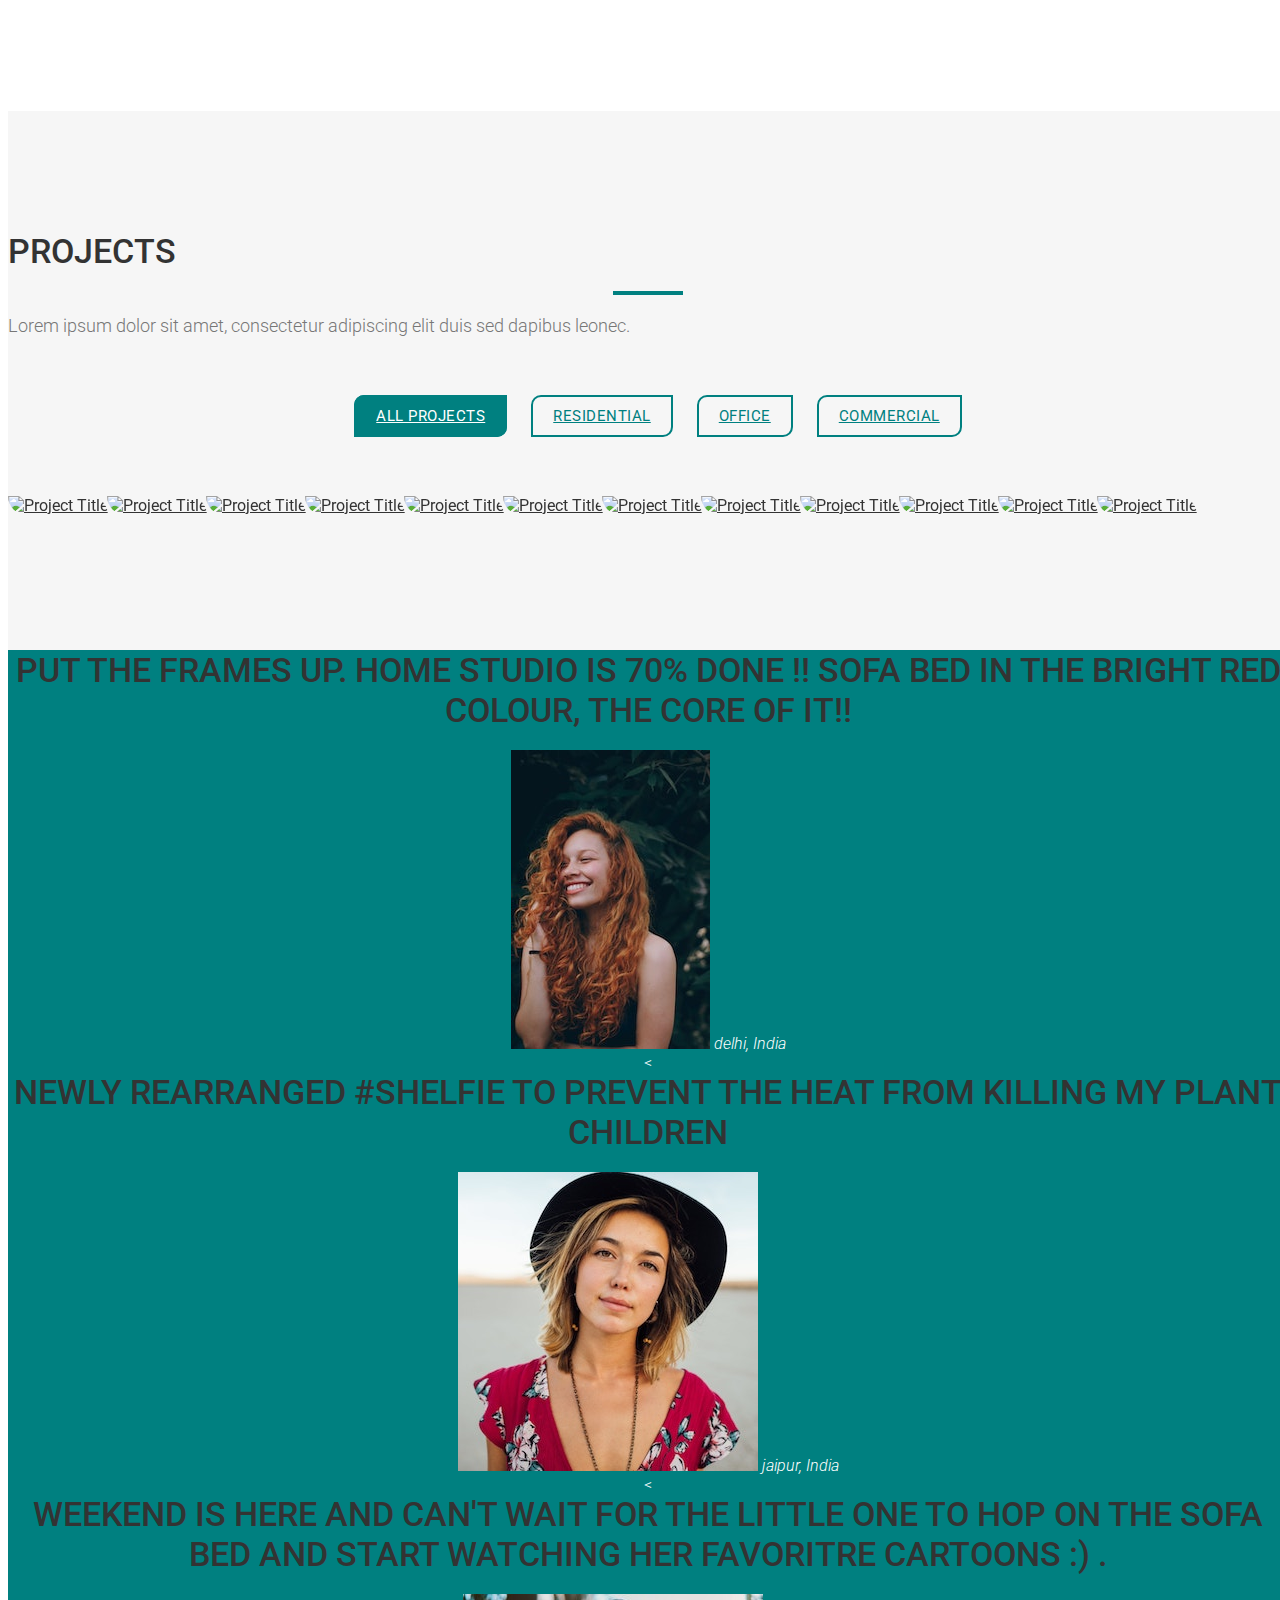
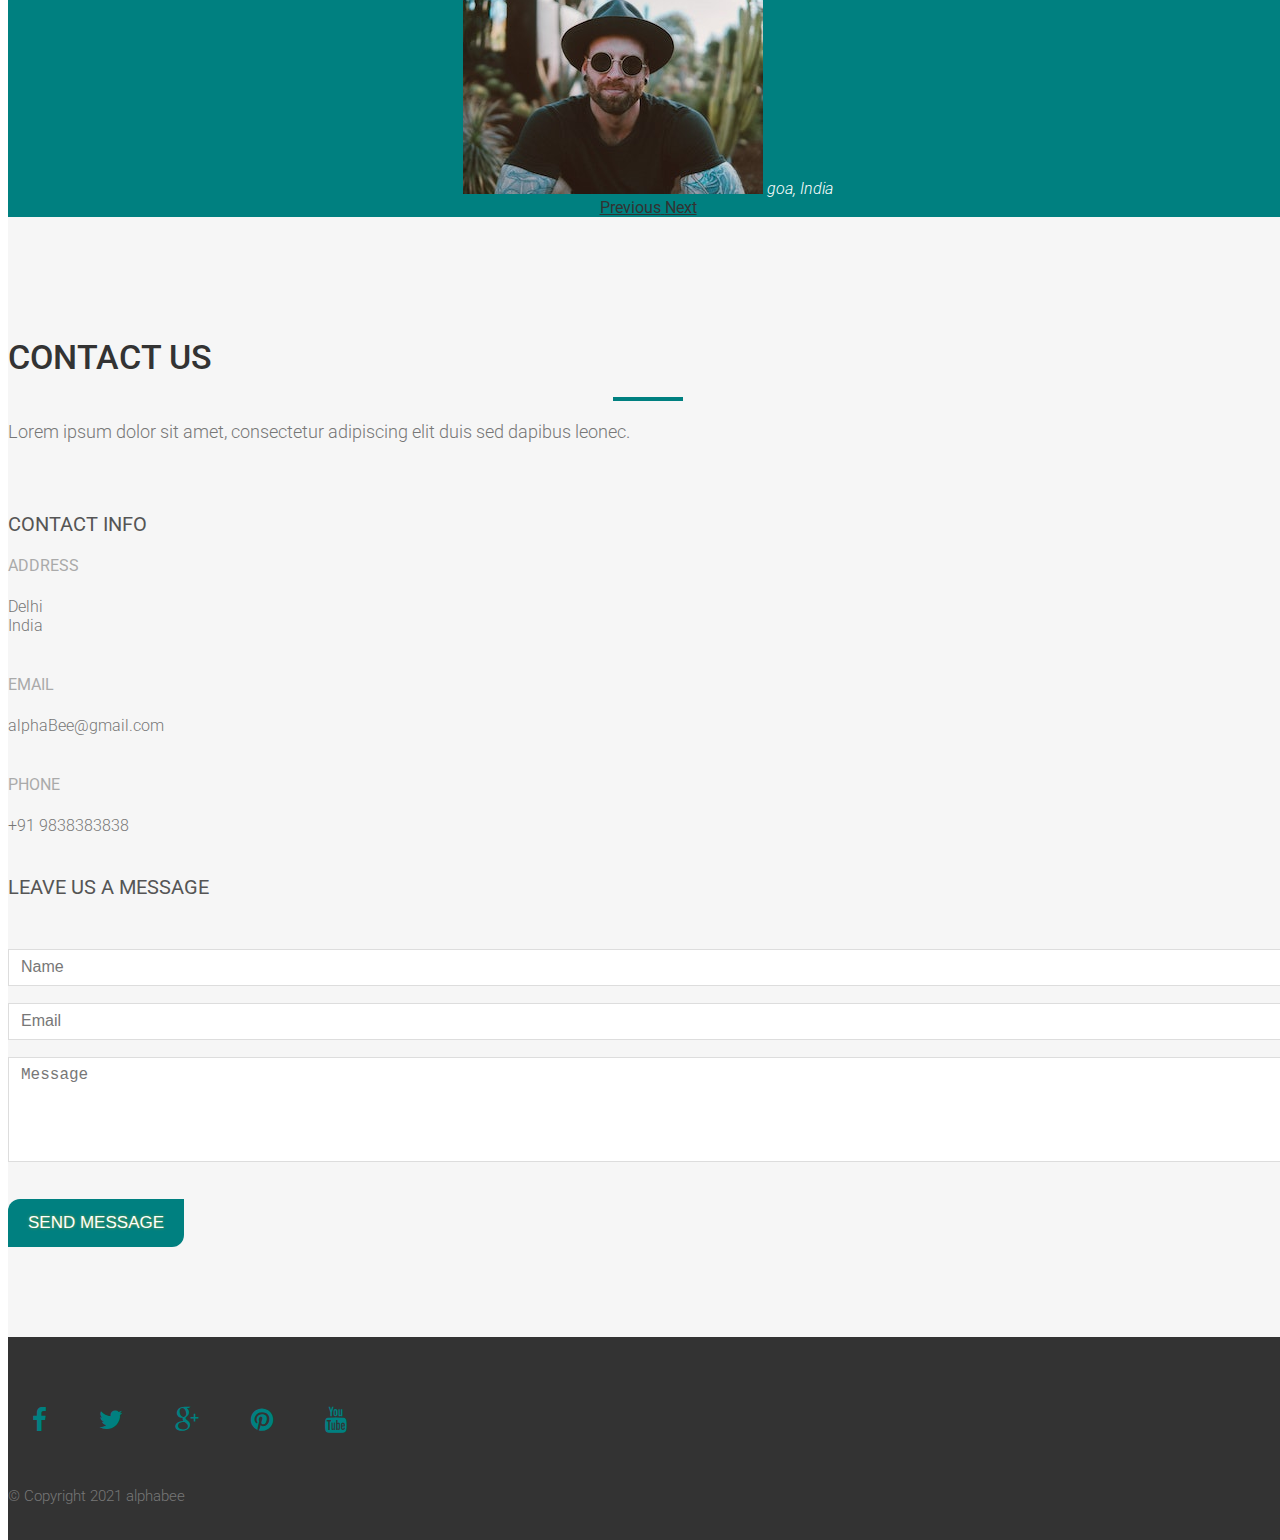
==== commit f22cb33d: "Update index.html" ====
--- a/homeasy/index.html
+++ b/homeasy/index.html
@@ -6,14 +6,8 @@
 <title>HomezLy</title>
 <meta name="description" content="">
 <meta name="author" content="">
-    <link rel="stylesheet" href="https://maxcdn.bootstrapcdn.com/bootstrap/3.4.1/css/bootstrap.min.css">
-
-<!-- jQuery library -->
-<script src="https://ajax.googleapis.com/ajax/libs/jquery/3.5.1/jquery.min.js"></script>
-
-<!-- Latest compiled JavaScript -->
-<script src="https://maxcdn.bootstrapcdn.com/bootstrap/3.4.1/js/bootstrap.min.js"></script>
-
+  <script src="https://cdn.jsdelivr.net/npm/@popperjs/core@2.9.2/dist/umd/popper.min.js" integrity="sha384-IQsoLXl5PILFhosVNubq5LC7Qb9DXgDA9i+tQ8Zj3iwWAwPtgFTxbJ8NT4GN1R8p" crossorigin="anonymous"></script>
+<script src="https://cdn.jsdelivr.net/npm/bootstrap@5.0.2/dist/js/bootstrap.min.js" integrity="sha384-cVKIPhGWiC2Al4u+LWgxfKTRIcfu0JTxR+EQDz/bgldoEyl4H0zUF0QKbrJ0EcQF" crossorigin="anonymous"></script>
 <!-- Favicons
     ================================================== -->
 <link rel="shortcut icon" href="img/favicon.ico" type="image/x-icon">
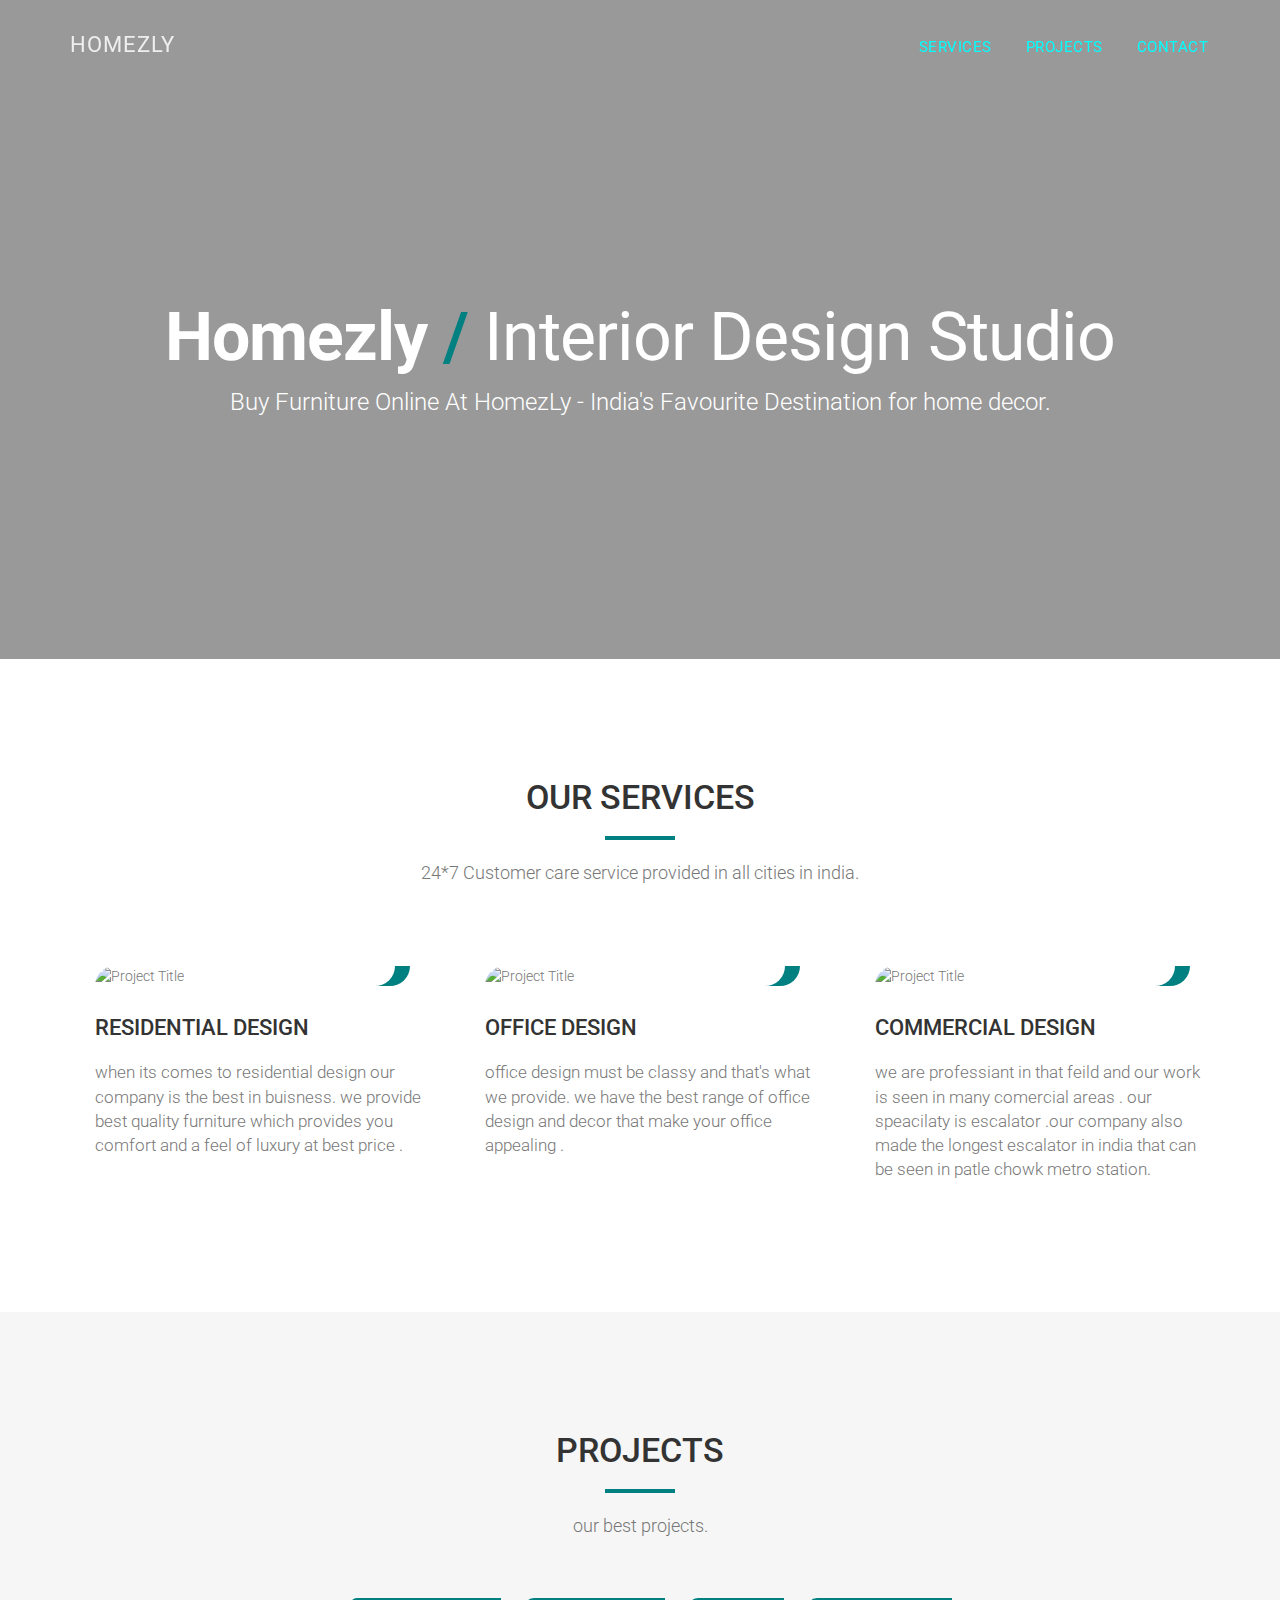
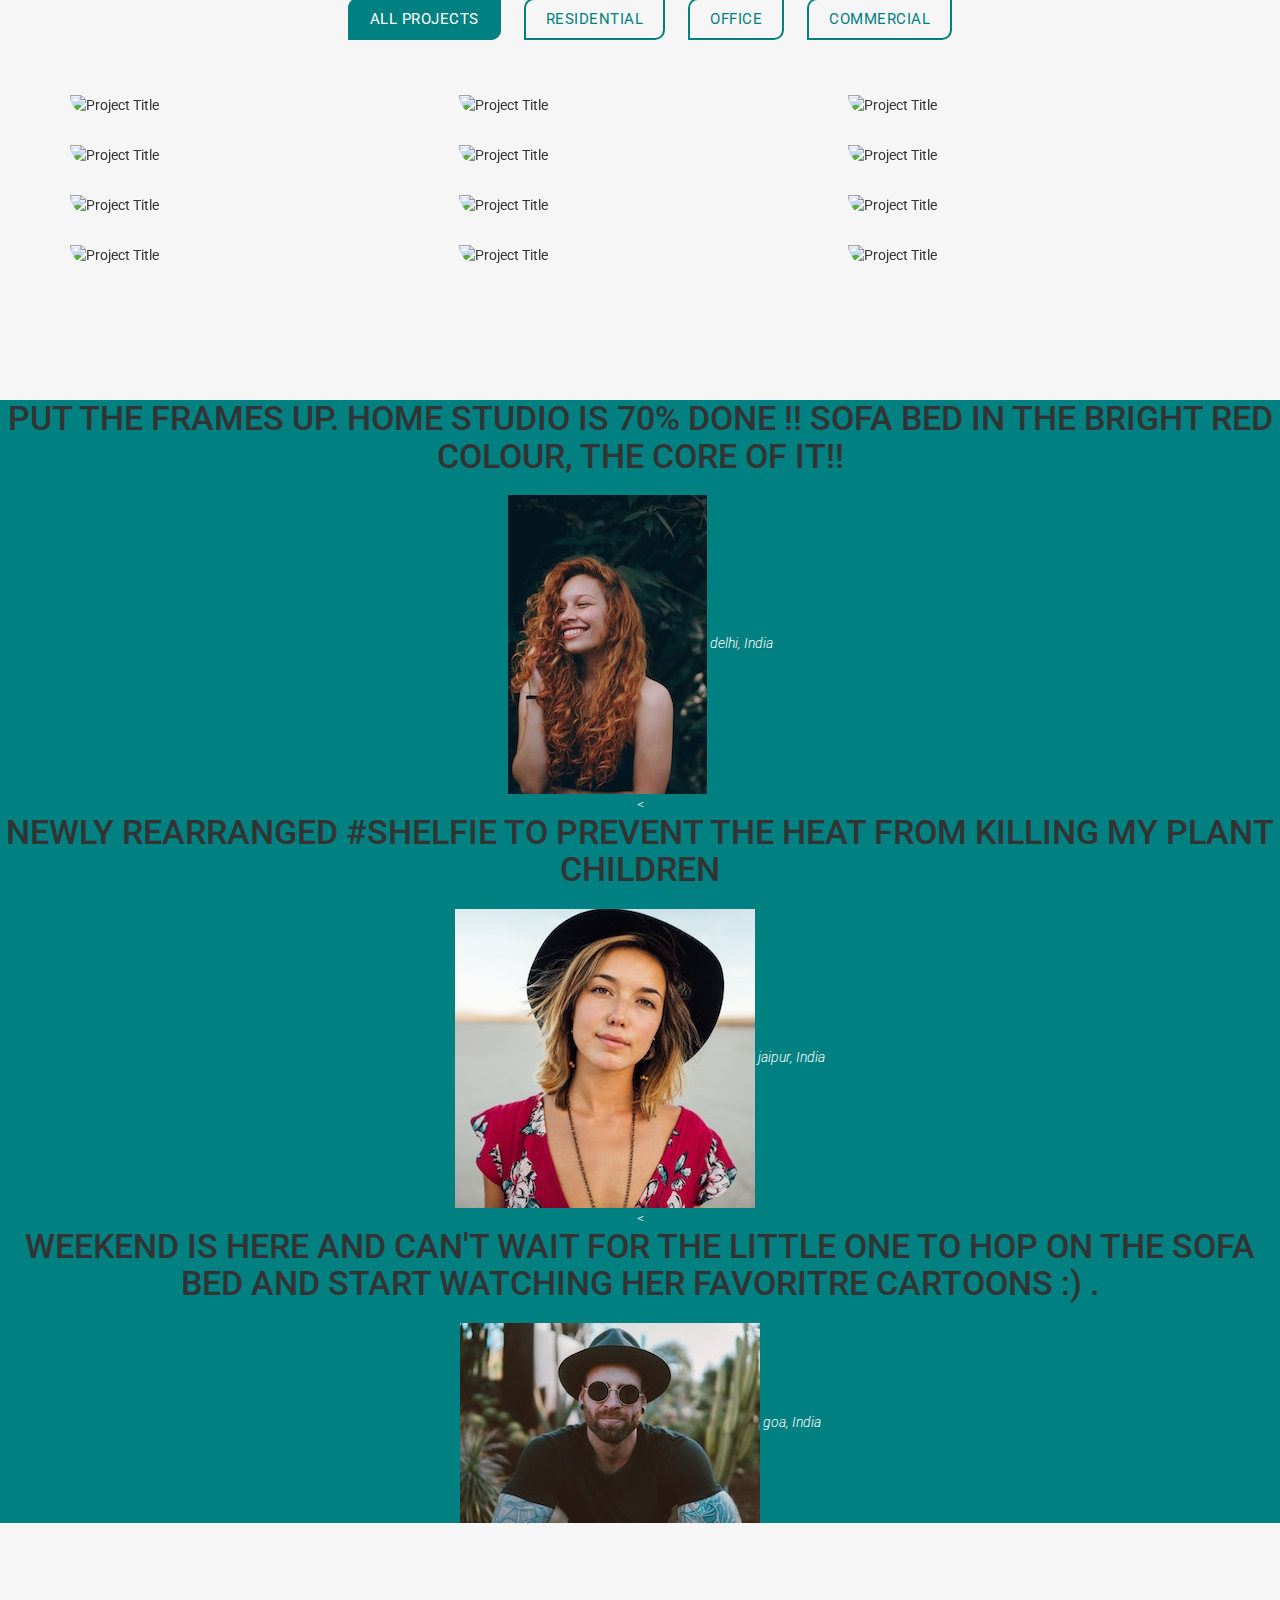
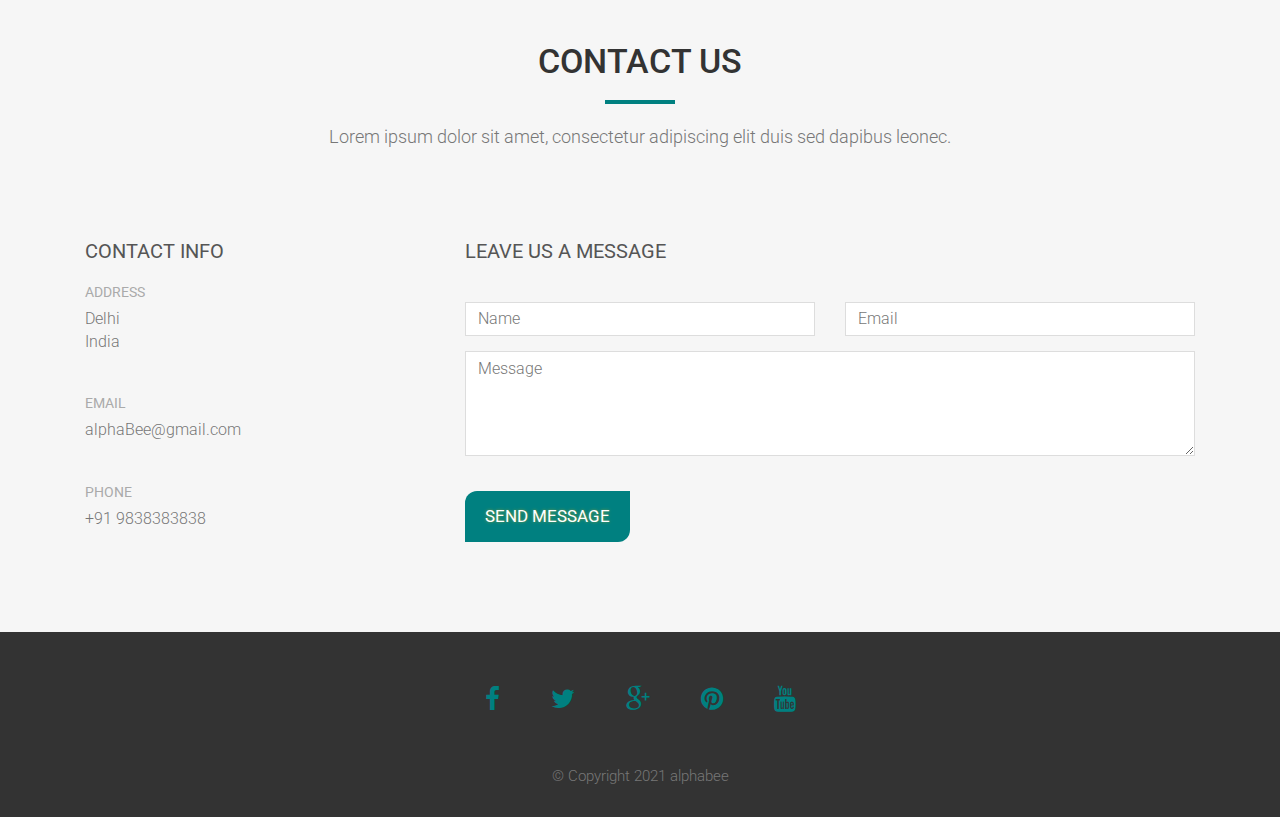
==== commit 9e45eafa: "Update index.html" ====
--- a/homeasy/index.html
+++ b/homeasy/index.html
@@ -6,8 +6,9 @@
 <title>HomezLy</title>
 <meta name="description" content="">
 <meta name="author" content="">
-  <script src="https://cdn.jsdelivr.net/npm/@popperjs/core@2.9.2/dist/umd/popper.min.js" integrity="sha384-IQsoLXl5PILFhosVNubq5LC7Qb9DXgDA9i+tQ8Zj3iwWAwPtgFTxbJ8NT4GN1R8p" crossorigin="anonymous"></script>
-<script src="https://cdn.jsdelivr.net/npm/bootstrap@5.0.2/dist/js/bootstrap.min.js" integrity="sha384-cVKIPhGWiC2Al4u+LWgxfKTRIcfu0JTxR+EQDz/bgldoEyl4H0zUF0QKbrJ0EcQF" crossorigin="anonymous"></script>
+  <link rel="stylesheet" href="https://maxcdn.bootstrapcdn.com/bootstrap/3.3.7/css/bootstrap.min.css" integrity="sha384-BVYiiSIFeK1dGmJRAkycuHAHRg32OmUcww7on3RYdg4Va+PmSTsz/K68vbdEjh4u" crossorigin="anonymous">
+
+
 <!-- Favicons
     ================================================== -->
 <link rel="shortcut icon" href="img/favicon.ico" type="image/x-icon">
@@ -121,7 +122,7 @@
     <div class="section-title text-center center">
       <h2>Projects</h2>
       <hr>
-      <p>Lorem ipsum dolor sit amet, consectetur adipiscing elit duis sed dapibus leonec.</p>
+      <p>our best projects. </p>
     </div>
     <div class="categories">
       <ul class="cat">
@@ -142,7 +143,7 @@
           <div class="portfolio-item">
             <div class="hover-bg"> <a href="img/portfolio/01-large.jpg" title="Project Title" data-lightbox-gallery="gallery1">
               <div class="hover-text">
-                <h4>Project Name</h4>
+                <h4>Blue berry</h4>
               </div>
               <img src="img/portfolio/01-small.jpg" class="img-responsive" alt="Project Title"> </a> </div>
           </div>
@@ -151,7 +152,7 @@
           <div class="portfolio-item">
             <div class="hover-bg"> <a href="img/portfolio/02-large.jpg" title="Project Title" data-lightbox-gallery="gallery1">
               <div class="hover-text">
-                <h4>Project Name</h4>
+                <h4>Orangely</h4>
               </div>
               <img src="img/portfolio/02-small.jpg" class="img-responsive" alt="Project Title"> </a> </div>
           </div>
@@ -160,7 +161,7 @@
           <div class="portfolio-item">
             <div class="hover-bg"> <a href="img/portfolio/03-large.jpg" title="Project Title" data-lightbox-gallery="gallery1">
               <div class="hover-text">
-                <h4>Project Name</h4>
+                <h4>Snow secret</h4>
               </div>
               <img src="img/portfolio/03-small.jpg" class="img-responsive" alt="Project Title"> </a> </div>
           </div>
@@ -169,7 +170,7 @@
           <div class="portfolio-item">
             <div class="hover-bg"> <a href="img/portfolio/04-large.jpg" title="Project Title" data-lightbox-gallery="gallery1">
               <div class="hover-text">
-                <h4>Project Name</h4>
+                <h4>Angelic mauve</h4>
               </div>
               <img src="img/portfolio/04-small.jpg" class="img-responsive" alt="Project Title"> </a> </div>
           </div>
@@ -178,7 +179,7 @@
           <div class="portfolio-item">
             <div class="hover-bg"> <a href="img/portfolio/05-large.jpg" title="Project Title" data-lightbox-gallery="gallery1">
               <div class="hover-text">
-                <h4>Project Name</h4>
+                <h4>Scarlet dive</h4>
               </div>
               <img src="img/portfolio/05-small.jpg" class="img-responsive" alt="Project Title"> </a> </div>
           </div>
@@ -187,7 +188,7 @@
           <div class="portfolio-item">
             <div class="hover-bg"> <a href="img/portfolio/06-large.jpg" title="Project Title" data-lightbox-gallery="gallery1">
               <div class="hover-text">
-                <h4>Project Name</h4>
+                <h4>Old monk</h4>
               </div>
               <img src="img/portfolio/06-small.jpg" class="img-responsive" alt="Project Title"> </a> </div>
           </div>
@@ -196,7 +197,7 @@
           <div class="portfolio-item">
             <div class="hover-bg"> <a href="img/portfolio/07-large.jpg" title="Project Title" data-lightbox-gallery="gallery1">
               <div class="hover-text">
-                <h4>Project Name</h4>
+                <h4>Emerald peace</h4>
               </div>
               <img src="img/portfolio/07-small.jpg" class="img-responsive" alt="Project Title"> </a> </div>
           </div>
@@ -205,7 +206,7 @@
           <div class="portfolio-item">
             <div class="hover-bg"> <a href="img/portfolio/08-large.jpg" title="Project Title" data-lightbox-gallery="gallery1">
               <div class="hover-text">
-                <h4>Project Name</h4>
+                <h4>Honey dew</h4>
               </div>
               <img src="img/portfolio/08-small.jpg" class="img-responsive" alt="Project Title"> </a> </div>
           </div>
@@ -214,7 +215,7 @@
           <div class="portfolio-item">
             <div class="hover-bg"> <a href="img/portfolio/09-large.jpg" title="Project Title" data-lightbox-gallery="gallery1">
               <div class="hover-text">
-                <h4>Project Name</h4>
+                <h4>Check mate</h4>
               </div>
               <img src="img/portfolio/09-small.jpg" class="img-responsive" alt="Project Title"> </a> </div>
           </div>
@@ -223,7 +224,7 @@
           <div class="portfolio-item">
             <div class="hover-bg"> <a href="img/portfolio/10-large.jpg" title="Project Title" data-lightbox-gallery="gallery1">
               <div class="hover-text">
-                <h4>Project Name</h4>
+                <h4>Evening hugs</h4>
               </div>
               <img src="img/portfolio/10-small.jpg" class="img-responsive" alt="Project Title"> </a> </div>
           </div>
@@ -232,7 +233,7 @@
           <div class="portfolio-item">
             <div class="hover-bg"> <a href="img/portfolio/11-large.jpg" title="Project Title" data-lightbox-gallery="gallery1">
               <div class="hover-text">
-                <h4>Project Name</h4>
+                <h4>Sweet desire</h4>
               </div>
               <img src="img/portfolio/11-small.jpg" class="img-responsive" alt="Project Title"> </a> </div>
           </div>
@@ -241,7 +242,7 @@
           <div class="portfolio-item">
             <div class="hover-bg"> <a href="img/portfolio/12-large.jpg" title="Project Title" data-lightbox-gallery="gallery1">
               <div class="hover-text">
-                <h4>Project Name</h4>
+                <h4>Baby blush</h4>
               </div>
               <img src="img/portfolio/12-small.jpg" class="img-responsive" alt="Project Title"> </a> </div>
           </div>
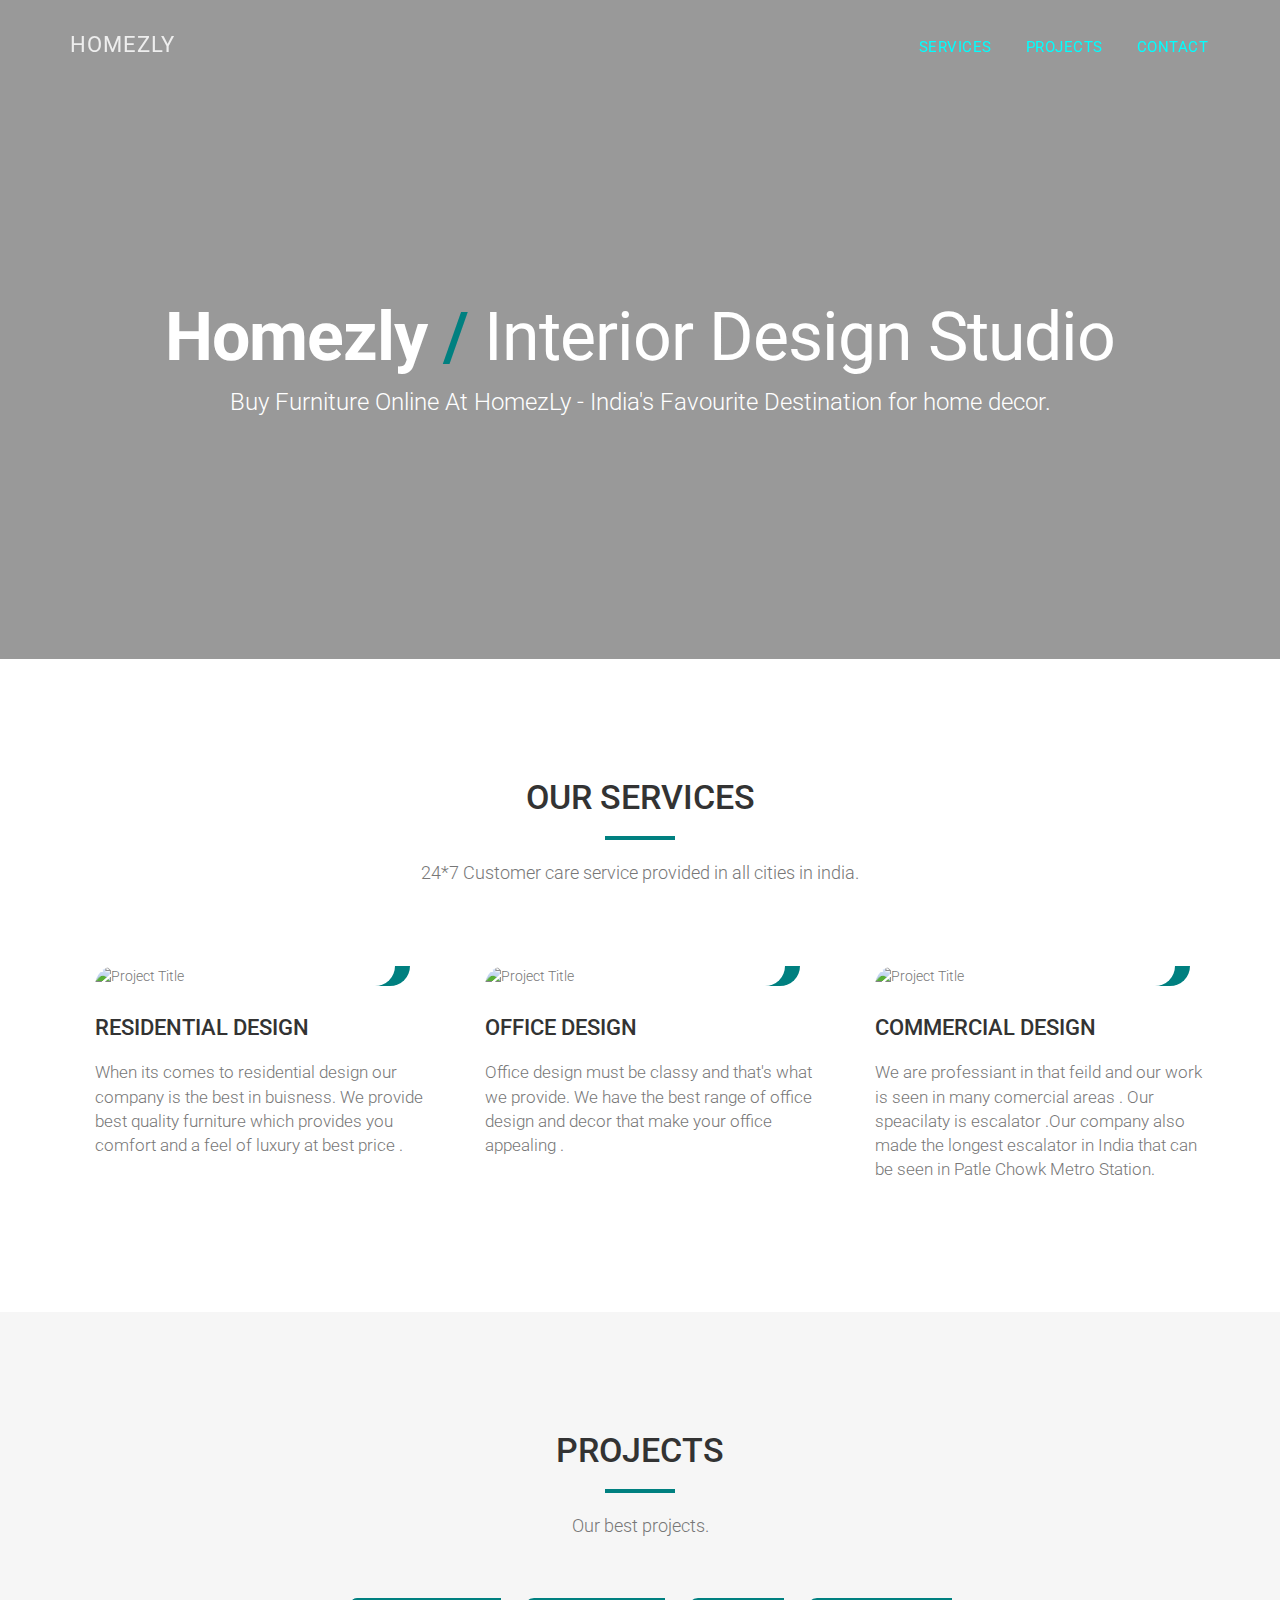
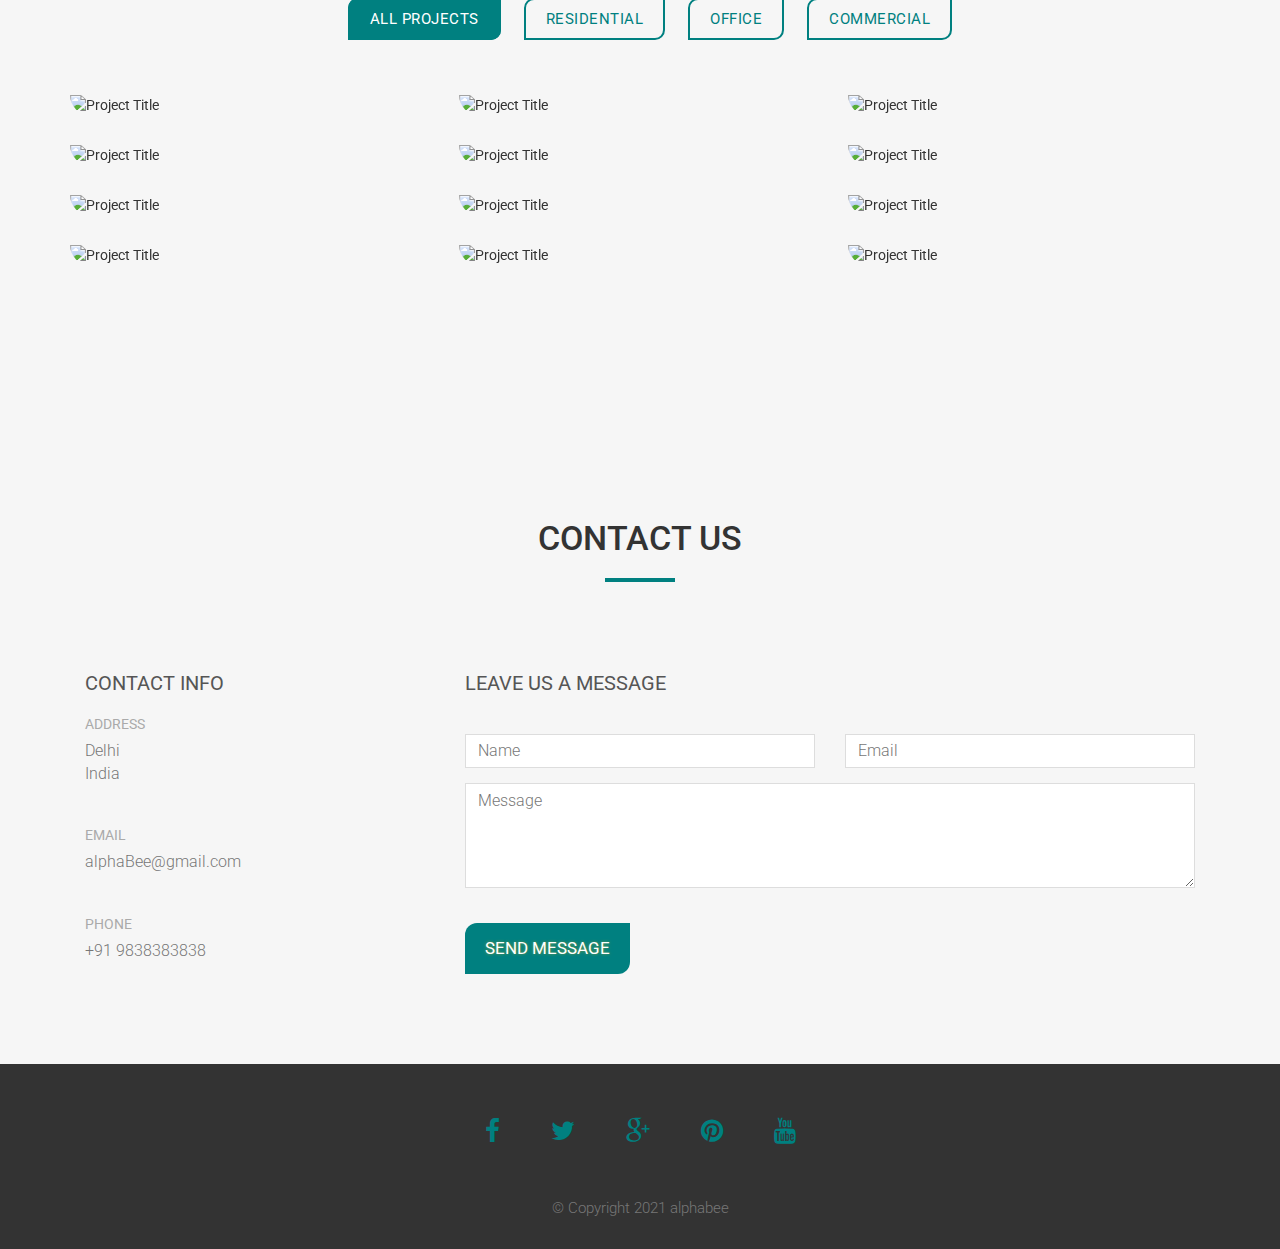
==== commit 309e5732: "Updated index.html" ====
--- a/homeasy/index.html
+++ b/homeasy/index.html
@@ -103,15 +103,15 @@
     <div class="row">
       <div class="col-xs-12 col-sm-4 service"> <img src="img/residential-design.jpg" class="img-responsive" alt="Project Title">
         <h3>Residential Design</h3>
-        <p>when its comes to residential design our company is the best in buisness. we provide best quality furniture which provides you comfort and a feel of luxury at best price .</p>
+        <p>When its comes to residential design our company is the best in buisness. We provide best quality furniture which provides you comfort and a feel of luxury at best price .</p>
       </div>
       <div class="col-xs-12 col-sm-4 service"> <img src="img/office-design.jpg" class="img-responsive" alt="Project Title">
         <h3>Office Design</h3>
-        <p>office design must be classy and that's what we provide. we have the best range of office design and decor that make your office appealing .</p>
+        <p>Office design must be classy and that's what we provide. We have the best range of office design and decor that make your office appealing .</p>
       </div>
       <div class="col-xs-12 col-sm-4 service"> <img src="img/commercial-design.jpg" class="img-responsive" alt="Project Title">
         <h3>Commercial Design</h3>
-        <p>we are professiant in that feild and our work is seen in many comercial areas . our speacilaty is escalator .our company also made the longest escalator in india that can be seen in patle chowk metro station.</p>
+        <p>We are professiant in that feild and our work is seen in many comercial areas . Our speacilaty is escalator .Our company also made the longest escalator in India that can be seen in Patle Chowk Metro Station.</p>
       </div>
     </div>
   </div>
@@ -122,7 +122,7 @@
     <div class="section-title text-center center">
       <h2>Projects</h2>
       <hr>
-      <p>our best projects. </p>
+      <p>Our best projects. </p>
     </div>
     <div class="categories">
       <ul class="cat">
@@ -143,7 +143,7 @@
           <div class="portfolio-item">
             <div class="hover-bg"> <a href="img/portfolio/01-large.jpg" title="Project Title" data-lightbox-gallery="gallery1">
               <div class="hover-text">
-                <h4>Blue berry</h4>
+                <h4>Blue Berry</h4>
               </div>
               <img src="img/portfolio/01-small.jpg" class="img-responsive" alt="Project Title"> </a> </div>
           </div>
@@ -161,7 +161,7 @@
           <div class="portfolio-item">
             <div class="hover-bg"> <a href="img/portfolio/03-large.jpg" title="Project Title" data-lightbox-gallery="gallery1">
               <div class="hover-text">
-                <h4>Snow secret</h4>
+                <h4>Snow Secret</h4>
               </div>
               <img src="img/portfolio/03-small.jpg" class="img-responsive" alt="Project Title"> </a> </div>
           </div>
@@ -170,7 +170,7 @@
           <div class="portfolio-item">
             <div class="hover-bg"> <a href="img/portfolio/04-large.jpg" title="Project Title" data-lightbox-gallery="gallery1">
               <div class="hover-text">
-                <h4>Angelic mauve</h4>
+                <h4>Angelic Mauve</h4>
               </div>
               <img src="img/portfolio/04-small.jpg" class="img-responsive" alt="Project Title"> </a> </div>
           </div>
@@ -179,7 +179,7 @@
           <div class="portfolio-item">
             <div class="hover-bg"> <a href="img/portfolio/05-large.jpg" title="Project Title" data-lightbox-gallery="gallery1">
               <div class="hover-text">
-                <h4>Scarlet dive</h4>
+                <h4>Scarlet Dive</h4>
               </div>
               <img src="img/portfolio/05-small.jpg" class="img-responsive" alt="Project Title"> </a> </div>
           </div>
@@ -188,7 +188,7 @@
           <div class="portfolio-item">
             <div class="hover-bg"> <a href="img/portfolio/06-large.jpg" title="Project Title" data-lightbox-gallery="gallery1">
               <div class="hover-text">
-                <h4>Old monk</h4>
+                <h4>Old Monk</h4>
               </div>
               <img src="img/portfolio/06-small.jpg" class="img-responsive" alt="Project Title"> </a> </div>
           </div>
@@ -197,7 +197,7 @@
           <div class="portfolio-item">
             <div class="hover-bg"> <a href="img/portfolio/07-large.jpg" title="Project Title" data-lightbox-gallery="gallery1">
               <div class="hover-text">
-                <h4>Emerald peace</h4>
+                <h4>Emerald Peace</h4>
               </div>
               <img src="img/portfolio/07-small.jpg" class="img-responsive" alt="Project Title"> </a> </div>
           </div>
@@ -206,7 +206,7 @@
           <div class="portfolio-item">
             <div class="hover-bg"> <a href="img/portfolio/08-large.jpg" title="Project Title" data-lightbox-gallery="gallery1">
               <div class="hover-text">
-                <h4>Honey dew</h4>
+                <h4>Honey Dew</h4>
               </div>
               <img src="img/portfolio/08-small.jpg" class="img-responsive" alt="Project Title"> </a> </div>
           </div>
@@ -215,7 +215,7 @@
           <div class="portfolio-item">
             <div class="hover-bg"> <a href="img/portfolio/09-large.jpg" title="Project Title" data-lightbox-gallery="gallery1">
               <div class="hover-text">
-                <h4>Check mate</h4>
+                <h4>Check Mate</h4>
               </div>
               <img src="img/portfolio/09-small.jpg" class="img-responsive" alt="Project Title"> </a> </div>
           </div>
@@ -224,7 +224,7 @@
           <div class="portfolio-item">
             <div class="hover-bg"> <a href="img/portfolio/10-large.jpg" title="Project Title" data-lightbox-gallery="gallery1">
               <div class="hover-text">
-                <h4>Evening hugs</h4>
+                <h4>Evening Hugs</h4>
               </div>
               <img src="img/portfolio/10-small.jpg" class="img-responsive" alt="Project Title"> </a> </div>
           </div>
@@ -233,7 +233,7 @@
           <div class="portfolio-item">
             <div class="hover-bg"> <a href="img/portfolio/11-large.jpg" title="Project Title" data-lightbox-gallery="gallery1">
               <div class="hover-text">
-                <h4>Sweet desire</h4>
+                <h4>Sweet Desire</h4>
               </div>
               <img src="img/portfolio/11-small.jpg" class="img-responsive" alt="Project Title"> </a> </div>
           </div>
@@ -242,7 +242,7 @@
           <div class="portfolio-item">
             <div class="hover-bg"> <a href="img/portfolio/12-large.jpg" title="Project Title" data-lightbox-gallery="gallery1">
               <div class="hover-text">
-                <h4>Baby blush</h4>
+                <h4>Baby Blush</h4>
               </div>
               <img src="img/portfolio/12-small.jpg" class="img-responsive" alt="Project Title"> </a> </div>
           </div>
@@ -297,7 +297,7 @@
     </div>
   </div>
 </div>-->
-<!--testimonials section-->
+<!--testimonials section
     <section id="testimonials">
     <div id="testimonials-carousel" class="carousel slide" data-bs-ride="false">
          <div class="carousel-inner">
@@ -325,7 +325,7 @@
            <span class="carousel-control-next-icon"></span>
            <span class="sr-only">Next</span>
          </a>
-       </div>
+       </div>-->
 
 </section>
 <!-- Contact Section -->
@@ -334,7 +334,7 @@
     <div class="section-title text-center">
       <h2>Contact Us</h2>
       <hr>
-      <p>Lorem ipsum dolor sit amet, consectetur adipiscing elit duis sed dapibus leonec.</p>
+     
     </div>
     <div class="col-md-4">
       <h3>Contact Info</h3>
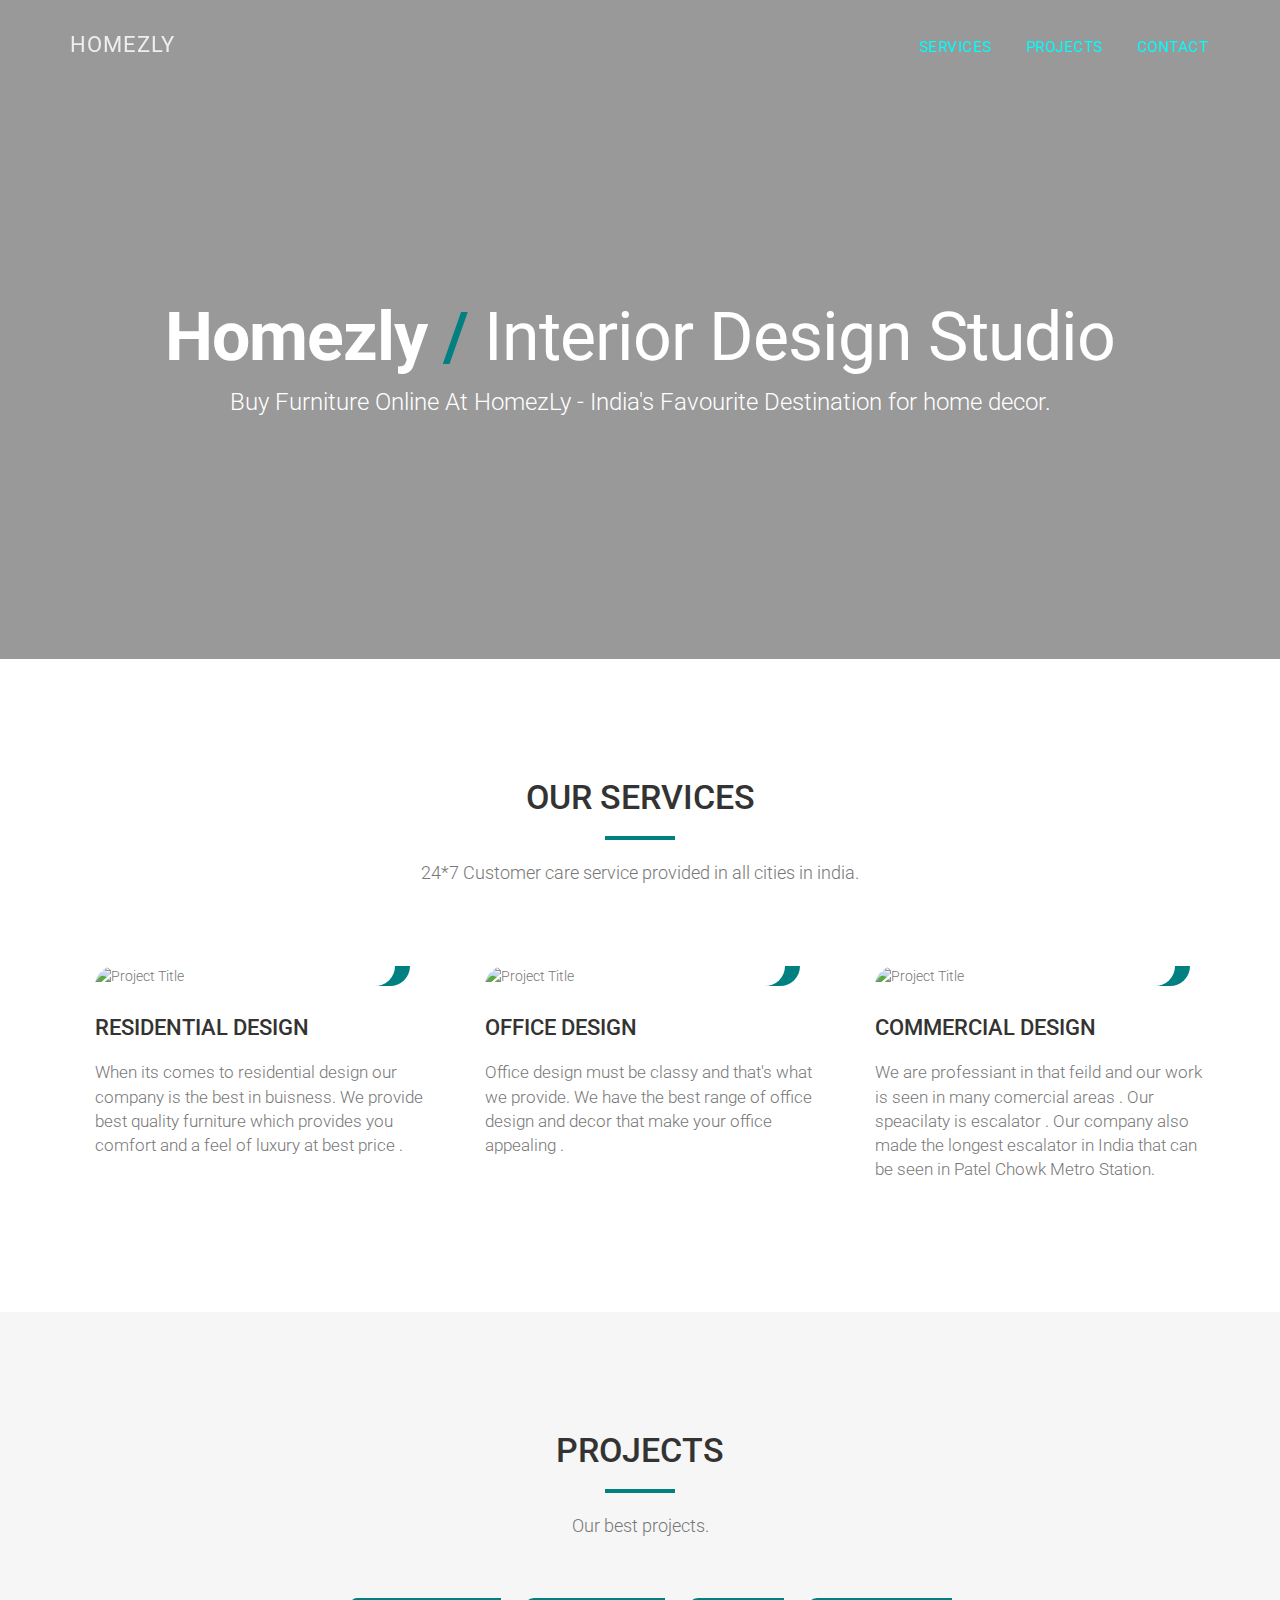
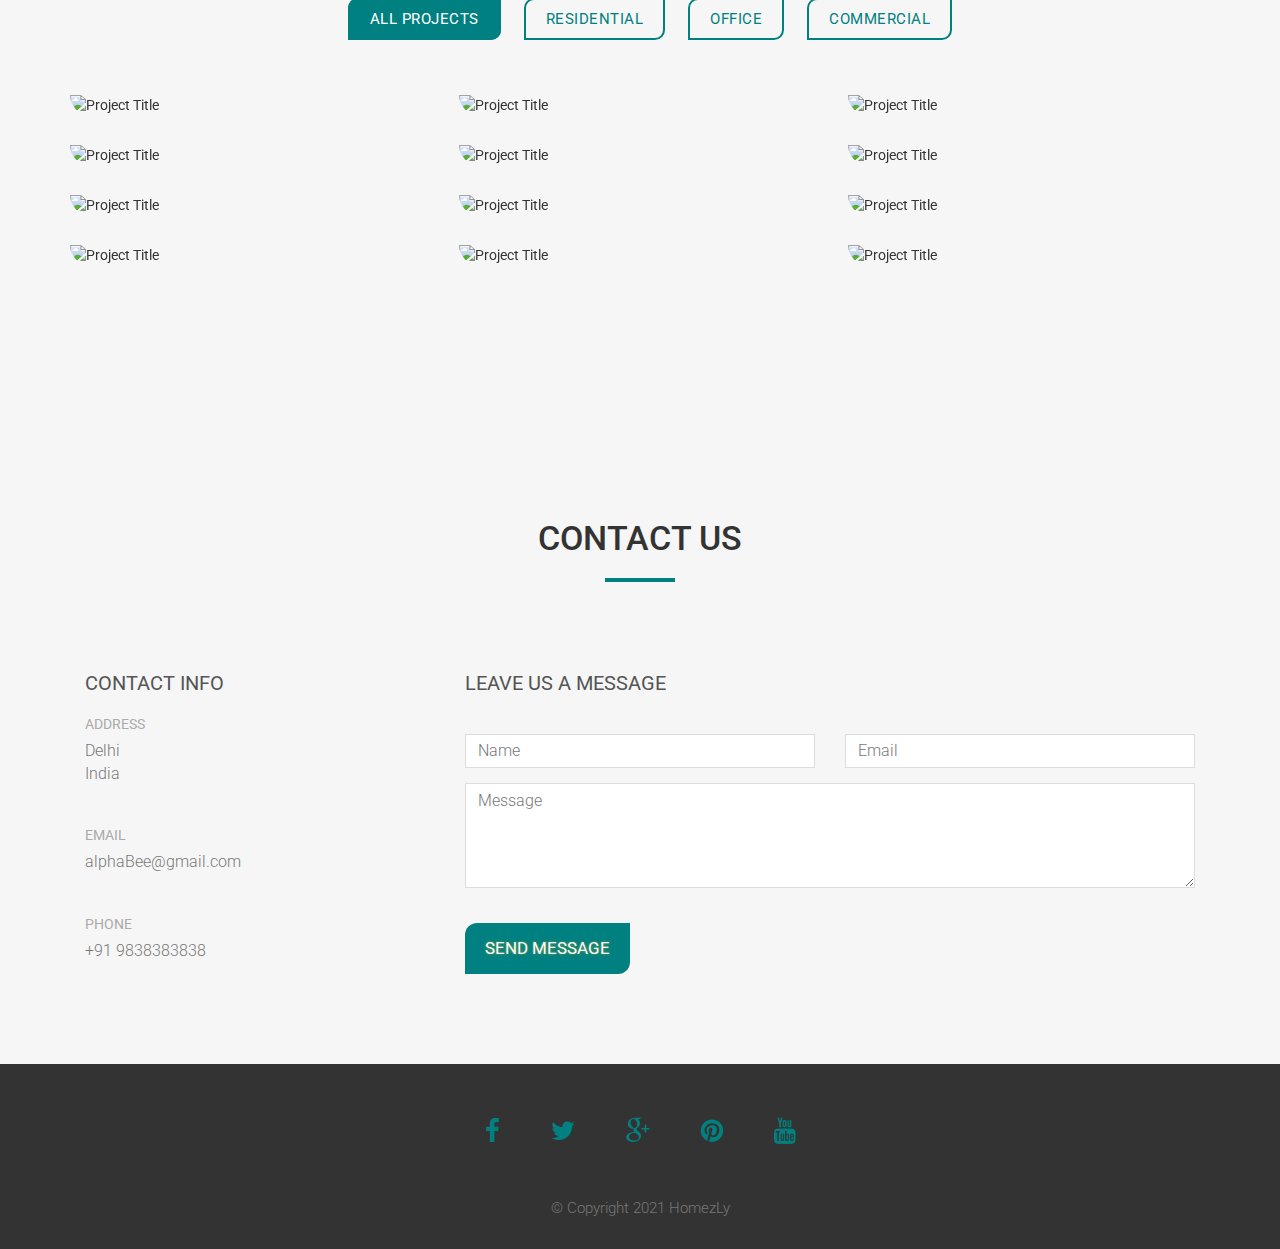
==== commit 57a8fb89: "Updated index.html" ====
--- a/homeasy/index.html
+++ b/homeasy/index.html
@@ -111,9 +111,9 @@
       </div>
       <div class="col-xs-12 col-sm-4 service"> <img src="img/commercial-design.jpg" class="img-responsive" alt="Project Title">
         <h3>Commercial Design</h3>
-        <p>We are professiant in that feild and our work is seen in many comercial areas . Our speacilaty is escalator .Our company also made the longest escalator in India that can be seen in Patle Chowk Metro Station.</p>
-      </div>
-    </div>
+        <p>We are professiant in that feild and our work is seen in many comercial areas . Our speacilaty is escalator . Our company also made the longest escalator in India that can be seen in Patel Chowk Metro Station.</p>
+      </div>
+    </div> 
   </div>
 </div>
 <!-- Portfolio Section -->
@@ -388,7 +388,7 @@
       </ul>
         
     </div>
-        <p>© Copyright 2021 alphabee</p>
+        <p>© Copyright 2021 HomezLy</p>
     <div>
      
     </div>
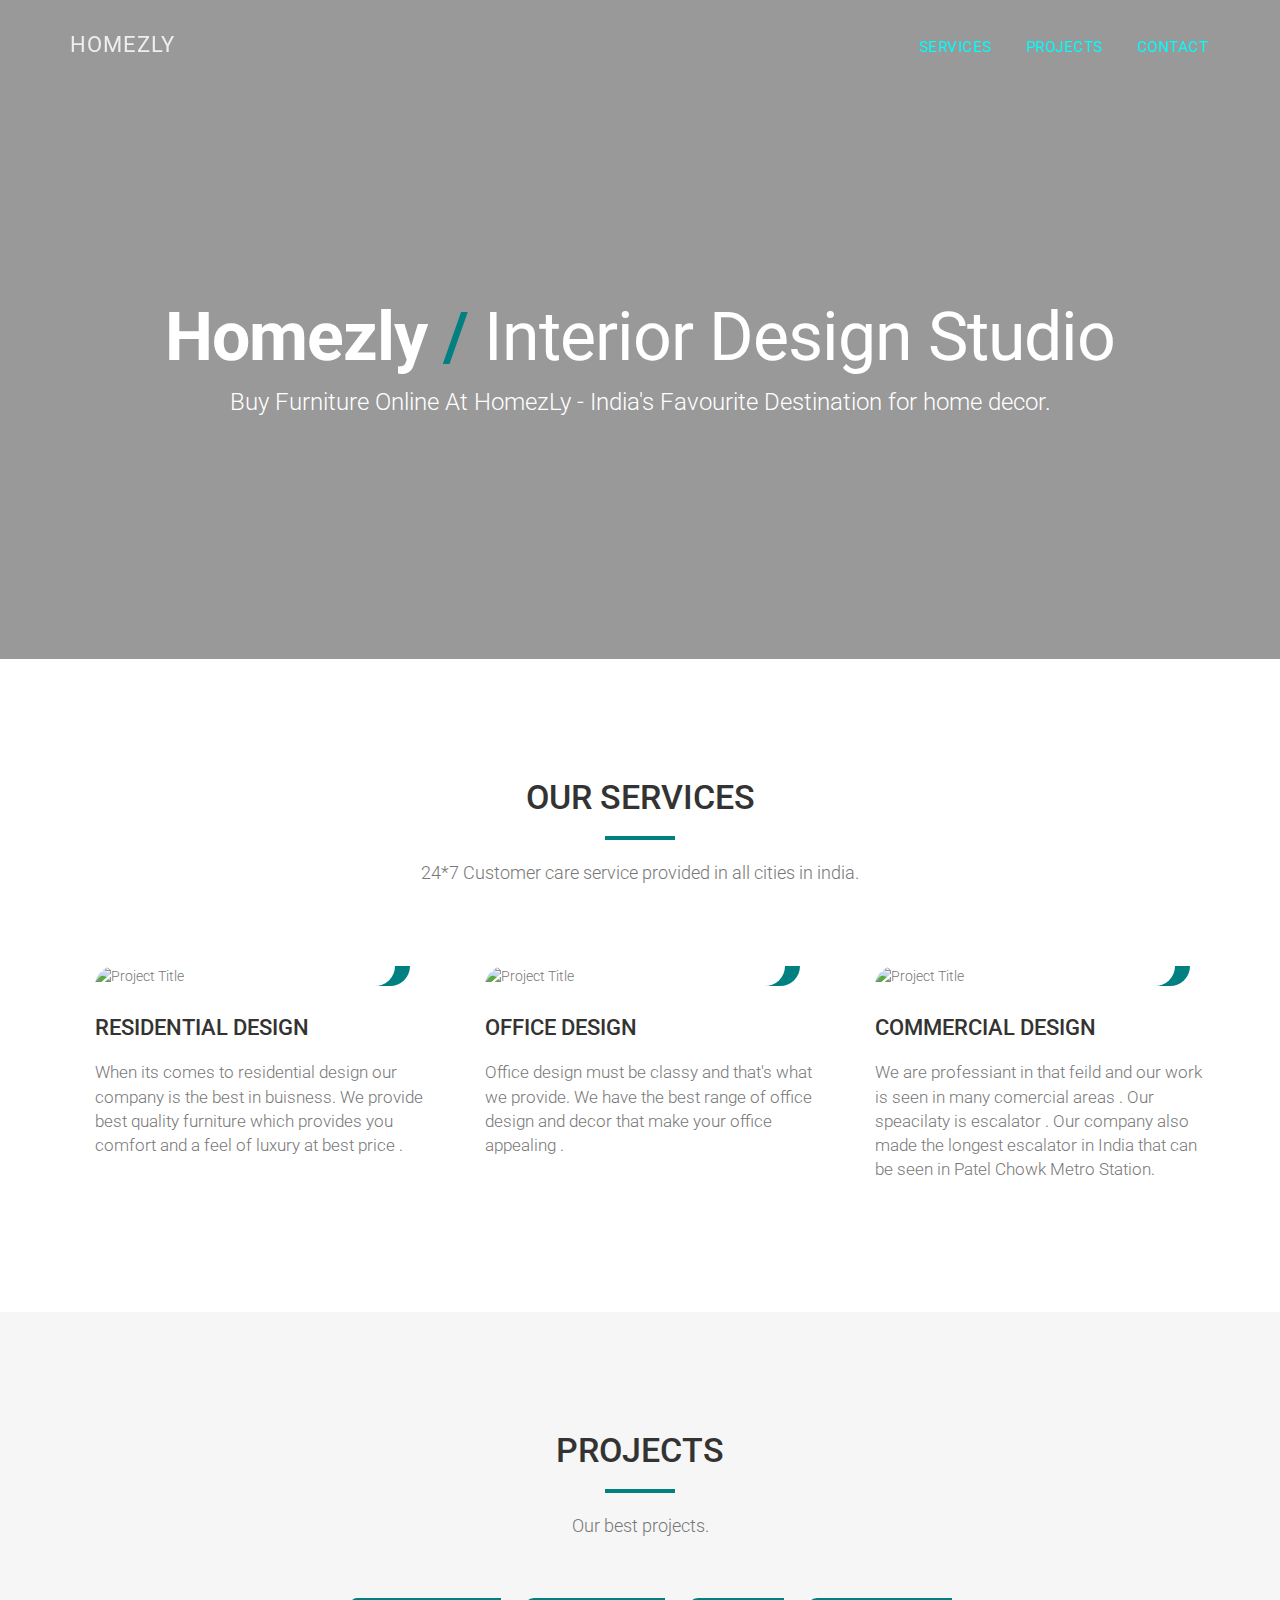
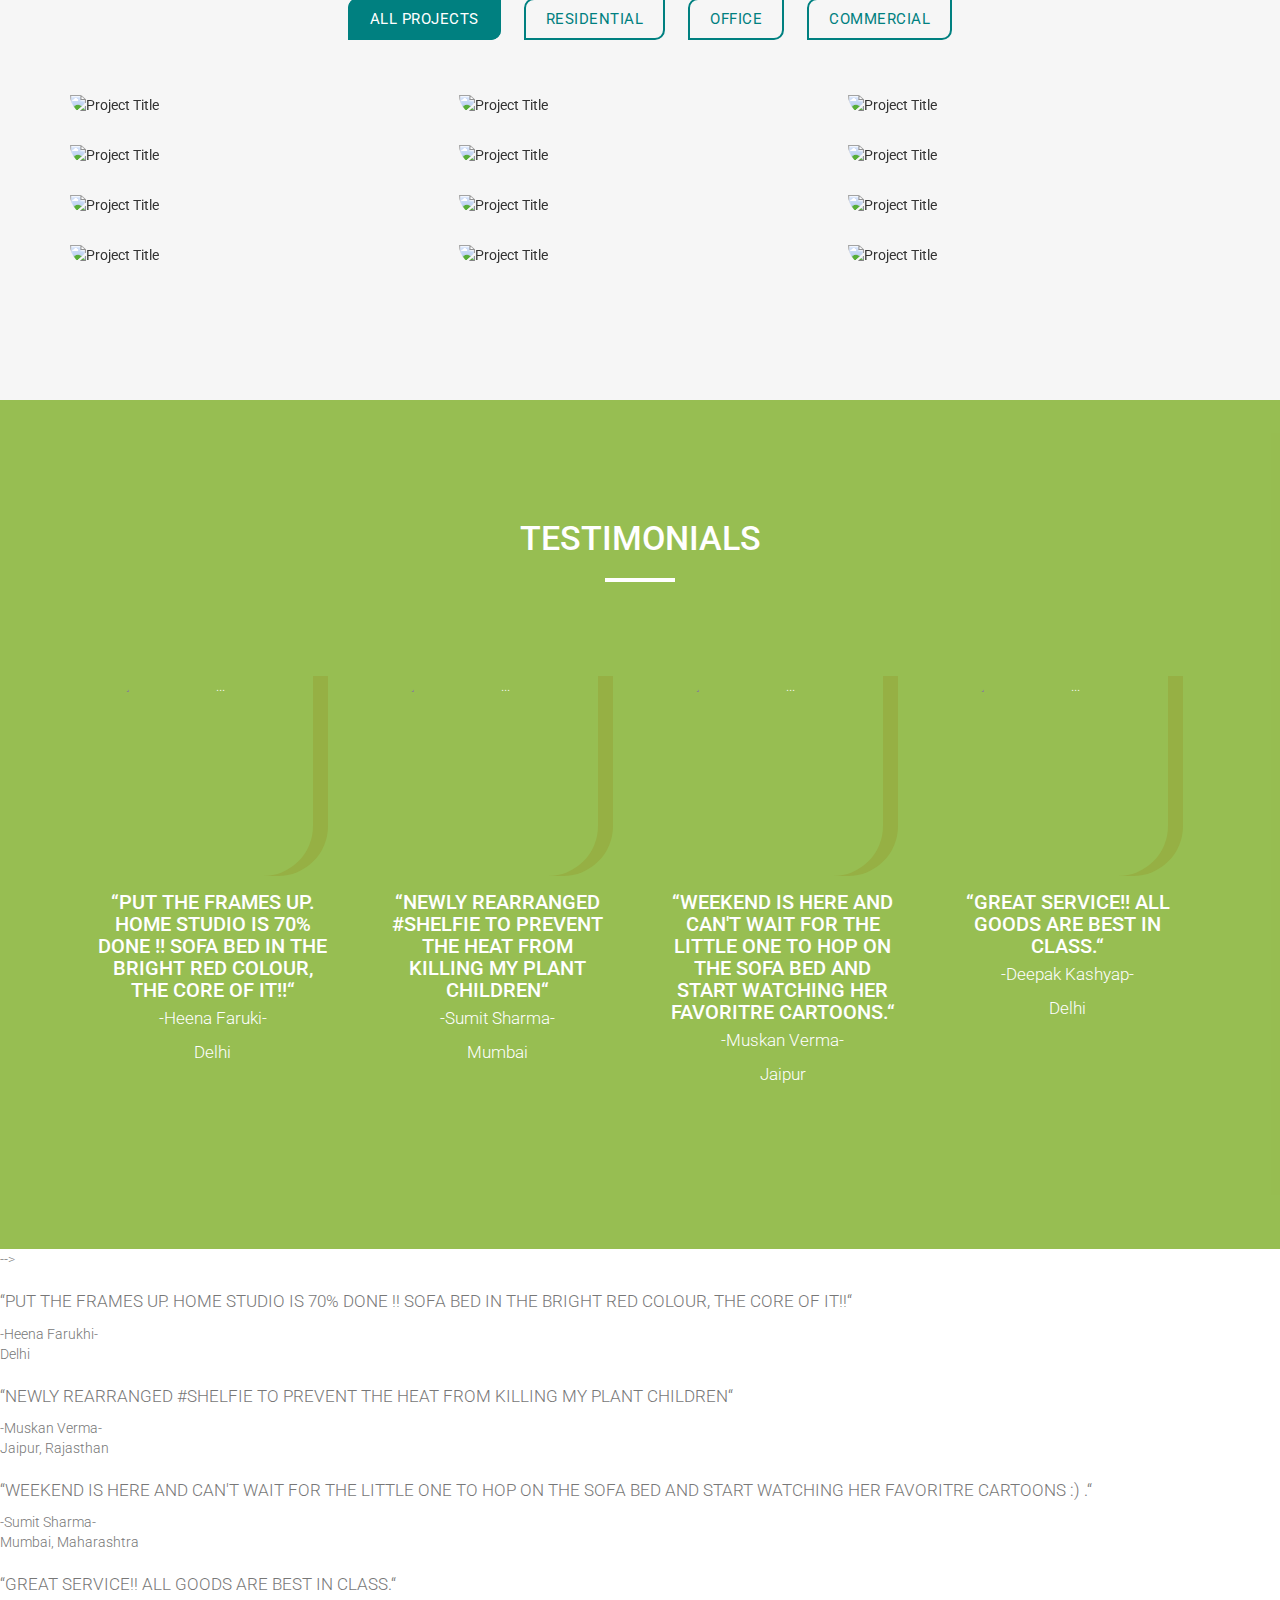
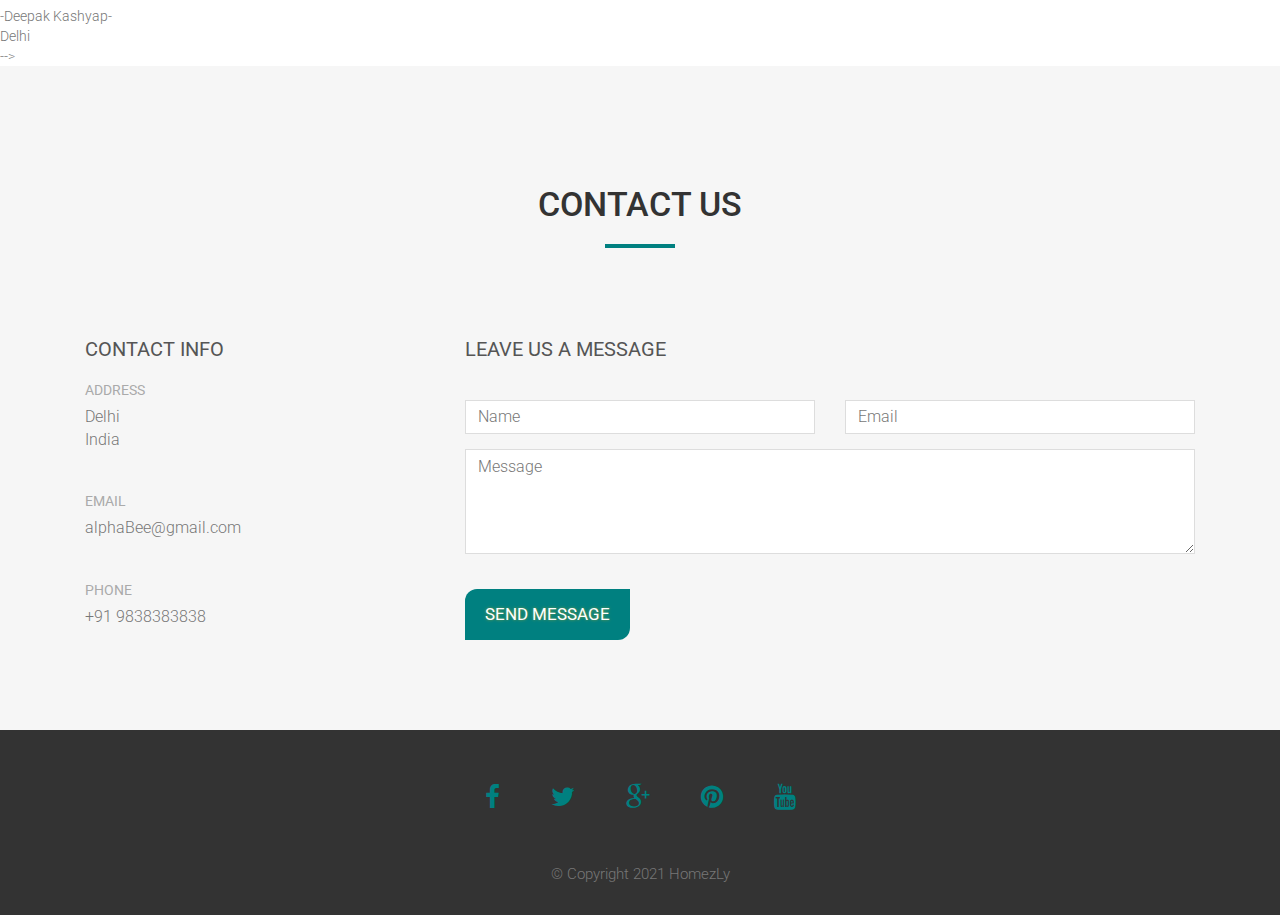
==== commit fd75773d: "index.html updated" ====
--- a/homeasy/index.html
+++ b/homeasy/index.html
@@ -252,44 +252,52 @@
   </div>
 </div>
 <!-- Team Section -->
-<!--<div id="team" class="text-center">
+<div id="team" class="text-center">
   <div class="overlay">
     <div class="container">
       <div class="col-md-8 col-md-offset-2 section-title">
-        <h2>Meet the Team</h2>
+        <h2>Testimonials</h2>
         <hr>
-        <p>Lorem ipsum dolor sit amet, consectetur adipiscing elit duis sed dapibus leonec.</p>
+        <!--<p>Lorem ipsum dolor sit amet, consectetur adipiscing elit duis sed dapibus leonec.</p>-->
       </div>
       <div id="row">
         <div class="col-md-3 col-sm-6 team">
-          <div class="thumbnail"> <img src="img/team/01.jpg" alt="..." class="team-img">
+          <div class="thumbnail"> <img src="img/heena.jpg" alt="..." class="team-img">
             <div class="caption">
-              <h3>John Doe</h3>
-              <p>Director</p>
+             <!-- <h3>-Heena Faruki-</h3>-->
+              <h3>“PUT THE FRAMES UP. HOME STUDIO IS 70% DONE !! SOFA BED IN THE BRIGHT RED COLOUR, THE CORE OF IT!!“</h3>
+              <p>-Heena Faruki-</p>
+              <p>Delhi</p>
             </div>
           </div>
         </div>
         <div class="col-md-3 col-sm-6 team">
-          <div class="thumbnail"> <img src="img/team/02.jpg" alt="..." class="img-circle team-img">
+          <div class="thumbnail"> <img src="img/sumit.jpg" alt="..." class="img-circle team-img">
             <div class="caption">
-              <h3>Mike Doe</h3>
-              <p>Senior Designer</p>
+              <!--<h3>Mike Doe</h3>-->
+              <h3>“NEWLY REARRANGED #SHELFIE TO PREVENT THE HEAT FROM KILLING MY PLANT CHILDREN“</h3>
+              <p>-Sumit Sharma-</p>
+              <p>Mumbai</p>
             </div>
           </div>
         </div>
         <div class="col-md-3 col-sm-6 team">
-          <div class="thumbnail"> <img src="img/team/03.jpg" alt="..." class="img-circle team-img">
+          <div class="thumbnail"> <img src="img/muskan.jpg" alt="..." class="img-circle team-img">
             <div class="caption">
-              <h3>Jane Doe</h3>
-              <p>Senior Designer</p>
+             <!-- <h3>Jane Doe</h3>-->
+              <h3>“WEEKEND IS HERE AND CAN'T WAIT FOR THE LITTLE ONE TO HOP ON THE SOFA BED AND START WATCHING HER FAVORITRE CARTOONS.“</h3>
+              <p>-Muskan Verma-</p>
+              <p>Jaipur</p>
             </div>
           </div>
         </div>
         <div class="col-md-3 col-sm-6 team">
-          <div class="thumbnail"> <img src="img/team/04.jpg" alt="..." class="img-circle team-img">
+          <div class="thumbnail"> <img src="img/deepak.jpg" alt="..." class="img-circle team-img">
             <div class="caption">
-              <h3>Karen Doe</h3>
-              <p>Project Manager</p>
+             <!-- <h3>Karen Doe</h3>-->
+              <h3>“GREAT SERVICE!! ALL GOODS ARE BEST IN CLASS.“</h3>
+              <p>-Deepak Kashyap-</p>
+              <p>Delhi</p>
             </div>
           </div>
         </div>
@@ -297,37 +305,94 @@
     </div>
   </div>
 </div>-->
-<!--testimonials section
-    <section id="testimonials">
-    <div id="testimonials-carousel" class="carousel slide" data-bs-ride="false">
-         <div class="carousel-inner">
-           <div class="carousel-item active">
-             <h2>Put the frames up. Home studio is 70% done !! Sofa Bed in the bright red colour, the core of it!! </h2>
-             <img class="testimonial-image" src="img/tomaz-barcellos.jpeg" alt="man-profile">
-             <em>delhi, India</em>
-           </div>
-           <div class="carousel-item">
-             <<h2 class="testimonial-text">Newly rearranged #shelfie to prevent the heat from killing my plant children</h2>
-               <img class="testimonial-image" src="img/lady-img.jpeg" alt="lady-profile">
-               <em>jaipur, India</em>
-           </div>
-           <div class="carousel-item">
-             <<h2 class="testimonial-text">Weekend is here and can't wait for the little one to hop on the Sofa Bed and start watching her favoritre cartoons :) .</h2>
-               <img class="testimonial-image" src="img/elle-hughes.jpeg" alt="2-lady-profile">
-               <em>goa, India</em>
-           </div>
-         </div>
-         <a class="carousel-control-prev" href="#testimonials-carousel" role="button" data-slide="prev">
-           <span class="carousel-control-prev-icon"></span>
-           <span class="sr-only">Previous</span>
-         </a>
-         <a class="carousel-control-next" href="#testimonials-carousel" role="button" data-slide="next">
-           <span class="carousel-control-next-icon"></span>
-           <span class="sr-only">Next</span>
-         </a>
-       </div>-->
-
-</section>
+<!--<div id="test">
+   		
+<section class="spacer">
+			
+				<div class="testimonial-section">
+					<div class="testi-user-img">
+					<div class="swiper-container gallery-thumbs">
+						  <div class="swiper-wrapper">
+								  <div class="swiper-slide">
+										<img class="u3" src="img/sumit.jpg" alt="">
+									</div>
+						  <div class="swiper-slide">
+							  <img class="u1" src="img/heena.jpg" alt="">
+						  </div>
+						  <div class="swiper-slide">
+						  <img class="u2" src="img/muskan.jpg" alt="">
+						  </div>
+					  
+						  <div class="swiper-slide">
+						  <img class="u4" src="img/deepak.jpg" alt="">
+						  </div>
+						  
+						  </div>
+					  </div>
+					</div>
+					<div class="user-saying">
+						  <div class="swiper-container testimonial">
+								 
+								  <div class="swiper-wrapper ">
+									  <!-- Slides -->
+									  <div class="swiper-slide">
+										  <div class="quote">
+												  <img class="quote-icon" src="https://md-aqil.github.io/images/quote.png" alt="">
+											  <p>
+													  “PUT THE FRAMES UP. HOME STUDIO IS 70% DONE !! SOFA BED IN THE BRIGHT RED COLOUR, THE CORE OF IT!!“
+											  </p>
+											  <div class="name">-Heena Farukhi-</div>
+											  <div class="designation">Delhi</div>
+											  
+										  </div>
+									  </div>
+									  <div class="swiper-slide">
+										  <div class="quote">
+												<img class="quote-icon" src="https://md-aqil.github.io/images/quote.png" alt="">
+											
+											  <p>
+													  “NEWLY REARRANGED #SHELFIE TO PREVENT THE HEAT FROM KILLING MY PLANT CHILDREN“
+											  </p>
+											  <div class="name">-Muskan Verma-</div>
+											  <div class="designation">Jaipur, Rajasthan</div>
+											  
+										  </div>
+									  </div>
+									  <div class="swiper-slide">
+										  <div class="quote">
+												<img class="quote-icon" src="https://md-aqil.github.io/images/quote.png" alt="">
+												  
+											  <p>
+													  “WEEKEND IS HERE AND CAN'T WAIT FOR THE LITTLE ONE TO HOP ON THE SOFA BED AND START WATCHING HER FAVORITRE CARTOONS :) .“
+											  </p>
+											  <div class="name">-Sumit Sharma-</div>
+											  <div class="designation">Mumbai, Maharashtra</div>
+											  
+										  </div>
+									  </div>
+									  <div class="swiper-slide">
+											  <div class="quote">
+													<img class="quote-icon" src="https://md-aqil.github.io/images/quote.png" alt="">
+												 
+												  <p>
+														  “GREAT SERVICE!! ALL GOODS ARE BEST IN CLASS.“
+												  </p>
+												  <div class="name">-Deepak Kashyap-</div>
+												  <div class="designation">Delhi</div>
+												  
+											  </div>
+										  </div>
+									  
+								  </div>
+								 
+								  <div class="swiper-pagination swiper-pagination-white"></div>
+							  
+							  </div>
+					</div>
+				</div>
+			</section>
+
+	</div>-->
 <!-- Contact Section -->
 <div id="contact">
   <div class="container">
@@ -402,5 +467,6 @@
 <script type="text/javascript" src="js/jqBootstrapValidation.js"></script> 
 <script type="text/javascript" src="js/contact_me.js"></script> 
 <script type="text/javascript" src="js/main.js"></script>
+	<script type="text/javascript" src="js/testimonial.js"></script>
 </body>
 </html>
--- a/homeasy/css/style.css
+++ b/homeasy/css/style.css
@@ -362,13 +362,7 @@
 .hover-bg:hover .hover-text {
 	opacity: 1;
 }
-/* Testimonial Section */
-#testimonials{
-  text-align: center;
-  background-color: #008080;
-  color: #fff;
-}
-.testimonial-img{width:10% ;border-radius: 100%; margin:20px}
+
 /* Team Section */
 #team {
 	color: #fff;
@@ -479,6 +473,190 @@
 #contact .contact-item p {
 	font-size: 16px;
 }
+/*testimonial section*/
+#test .btn {
+	 border-radius: 5px;
+	 font-weight: normal;
+	 font-size: 15px;
+	 letter-spacing: 0.02em;
+	 line-height: 12px;
+	 text-align: center;
+	 font-weight: 600;
+	 font-size: 14px;
+	 padding: 14px 30px;
+	 cursor: pointer;
+}
+#test .btn-theme {
+	 background: var(--theme-color1);
+	 color: #212121;
+}
+
+#test .c-container {
+    margin: auto;
+    width: 93%;
+    position: relative;
+    z-index: 1;
+}
+
+#test .btn-outline-white {
+    color: #fff;
+    background-color: rgba(255, 255, 255, 0.1);
+    background-image: none;
+    border-width: 2px;
+    border-color: #fff;
+    font-weight: 500;
+    -webkit-transition: all .2s;
+    transition: all .2s;
+}
+#test .btn {
+    border-radius: 5px;
+    font-weight: normal;
+    font-size: 15px;
+    letter-spacing: 0.02em;
+    line-height: 12px;
+    text-align: center;
+    font-weight: 600;
+    font-size: 14px;
+    padding: 14px 30px;
+    cursor: pointer;
+}
+#test .btn-outline-white:hover {
+    background-color: #fff;
+    color: var(--text-dark);
+}
+/* common css up */
+
+#test .testimonial p {
+	 font-size: 28px;
+	 letter-spacing: 0.02em;
+	 line-height: 35px;
+}
+#test .testimonial .name {
+	 font-weight: bold;
+	 font-size: 18px;
+	 letter-spacing: 0.04em;
+	 line-height: 35px;
+	 text-align: left;
+}
+#test  .testimonial .designation {
+	 font-size: 14px;
+	 letter-spacing: 0.04em;
+	 text-align: left;
+	 color: #fff;
+	 opacity: 0.65;
+}
+ #test .unt {
+	 margin-bottom: 20px;
+	 margin-top: 60px;
+}
+ #test .hero-text {
+	 font-size: 30px;
+	 letter-spacing: 0.02em;
+	 color: #fff;
+}
+#test .gallery-thumbs {
+	 height: 100%;
+}
+#test  .gallery-thumbs .swiper-wrapper {
+	 align-items: center;
+}
+#test .gallery-thumbs .swiper-slide {
+	 background-position: center;
+	 background-size: cover;
+	 width: 250px !important;
+	 height: 330px;
+	 position: relative;
+}
+#test  .gallery-thumbs .swiper-slide img {
+	 filter: contrast(0.5) blur(1px);
+	 width: 100%;
+	 height: 100%;
+	 object-fit: cover;
+	 border-radius: 10px;
+}
+#test .gallery-thumbs .swiper-slide-active img {
+	 filter: contrast(1) blur(0px) !important;
+}
+#test .flex-row {
+	 display: -webkit-box;
+	 display: -ms-flexbox;
+	 display: flex;
+	 -ms-flex-wrap: wrap;
+	 flex-wrap: wrap;
+	 margin-right: -15px;
+	 margin-left: -15px;
+}
+#test .flex-row .flex-col {
+	 -ms-flex-preferred-size: 0;
+	 flex-basis: 0;
+	 -webkit-box-flex: 1;
+	 -ms-flex-positive: 1;
+	 flex-grow: 1;
+	 max-width: 100%;
+	 position: relative;
+	 width: 100%;
+	 min-height: 1px;
+	 padding-right: 15px;
+	 padding-left: 15px;
+}
+
+#test.gallery-thumbs .swiper-wrapper {
+    -webkit-box-align: center;
+    -ms-flex-align: center;
+    align-items: center;
+}
+
+
+#test .testimonial-section .quote {
+    width: 75%;
+    height: 100%;
+    display: -webkit-box;
+    display: -ms-flexbox;
+    display: flex;
+    -webkit-box-orient: vertical;
+    -webkit-box-direction: normal;
+    -ms-flex-direction: column;
+    flex-direction: column;
+    -webkit-box-pack: center;
+    -ms-flex-pack: center;
+    justify-content: center;
+    padding-left: 100px;
+    padding-right: 100px;
+}
+#test .swiper-container.testimonial {
+    height: 100vh;
+}
+#test .testimonial-section .user-saying {
+    background: #008080;
+    width: 60%;
+    color: #fff;
+    height: 100%;
+}
+#test .testi-user-img {
+    width: 40%;
+}
+#test .testimonial-section {
+    display: -webkit-box;
+    display: -ms-flexbox;
+    display: flex;
+    -webkit-box-pack: justify;
+    -ms-flex-pack: justify;
+    justify-content: space-between;
+    width: 100%;
+    height: 100%;
+}
+#test .testimonial-section .quote p {
+    font-size: 20px;
+    font-weight: 300;
+    line-height: 1.8;
+    font-style: italic;
+    margin: 0;
+}
+#test .quote-icon {
+    width: 38px;
+    display: block;
+    margin-bottom: 30px;
+}
 /* Footer Section*/
 #footer {
 	background: #333;
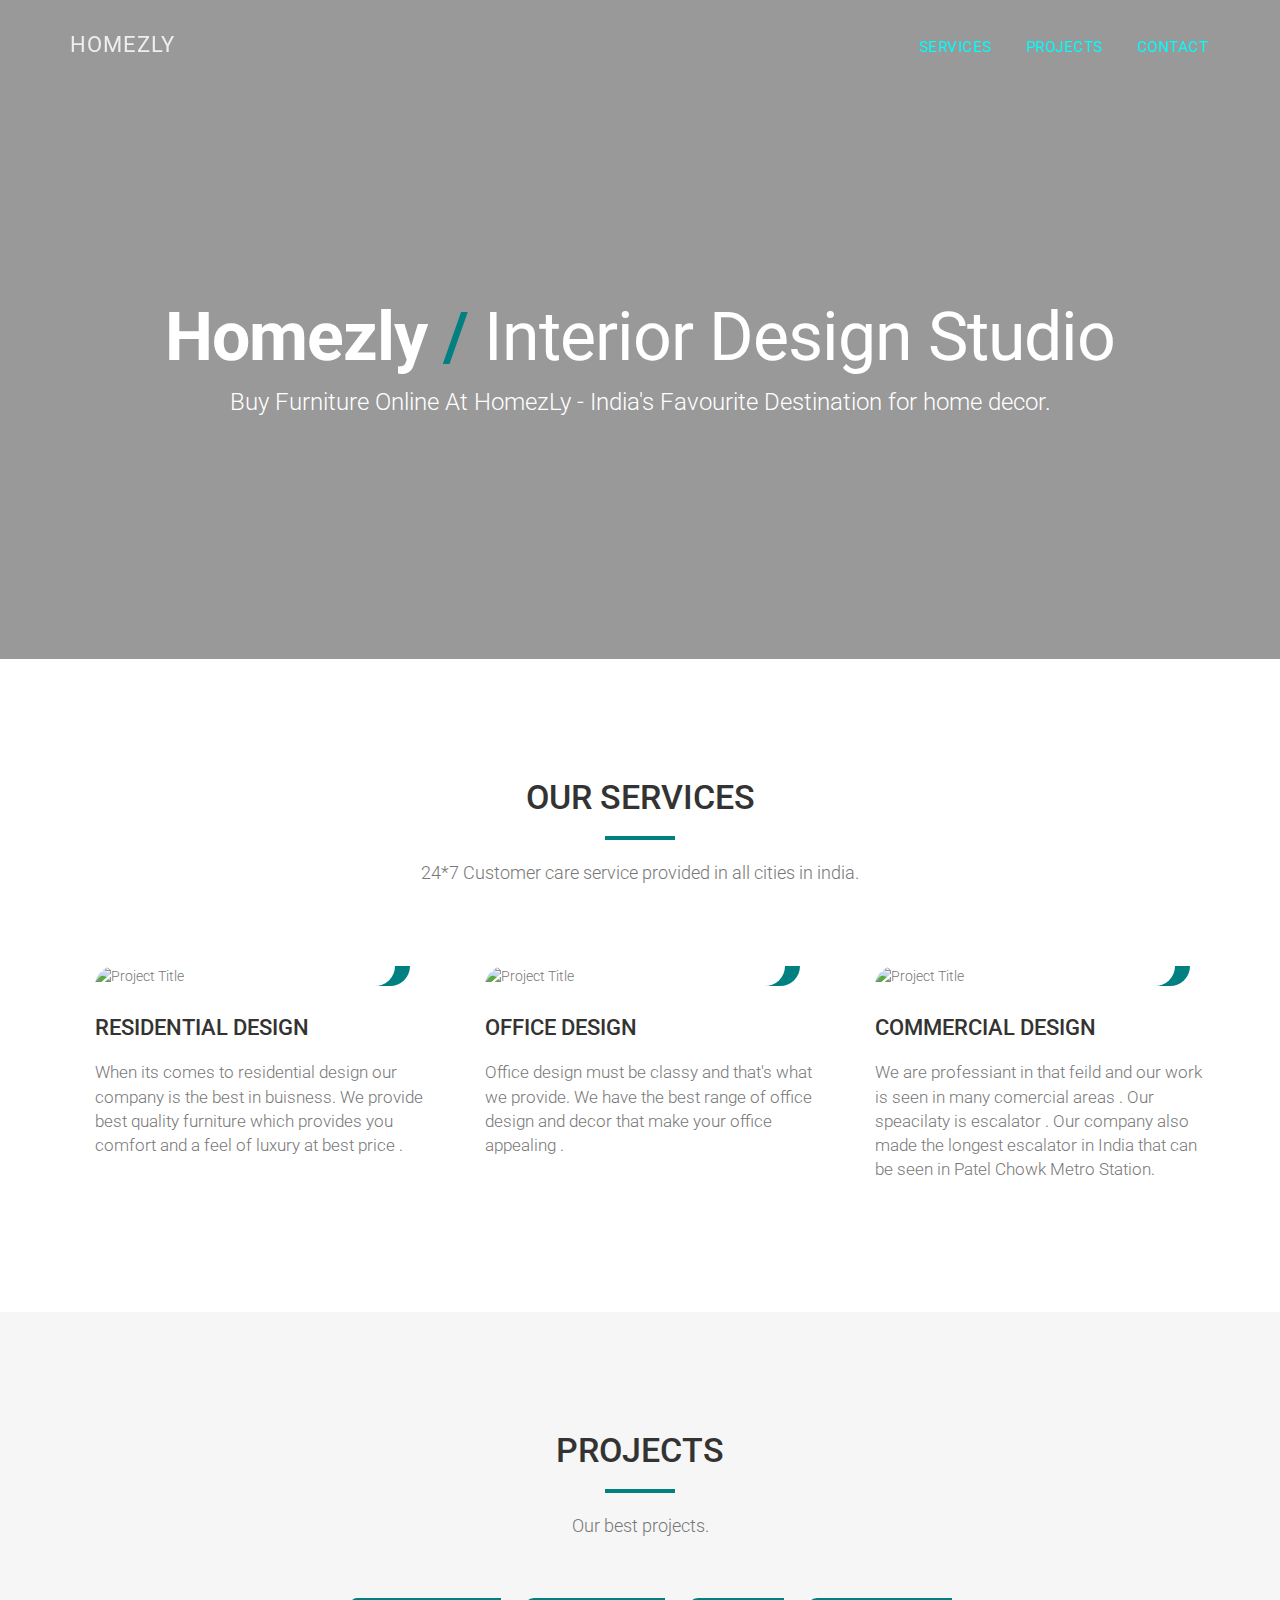
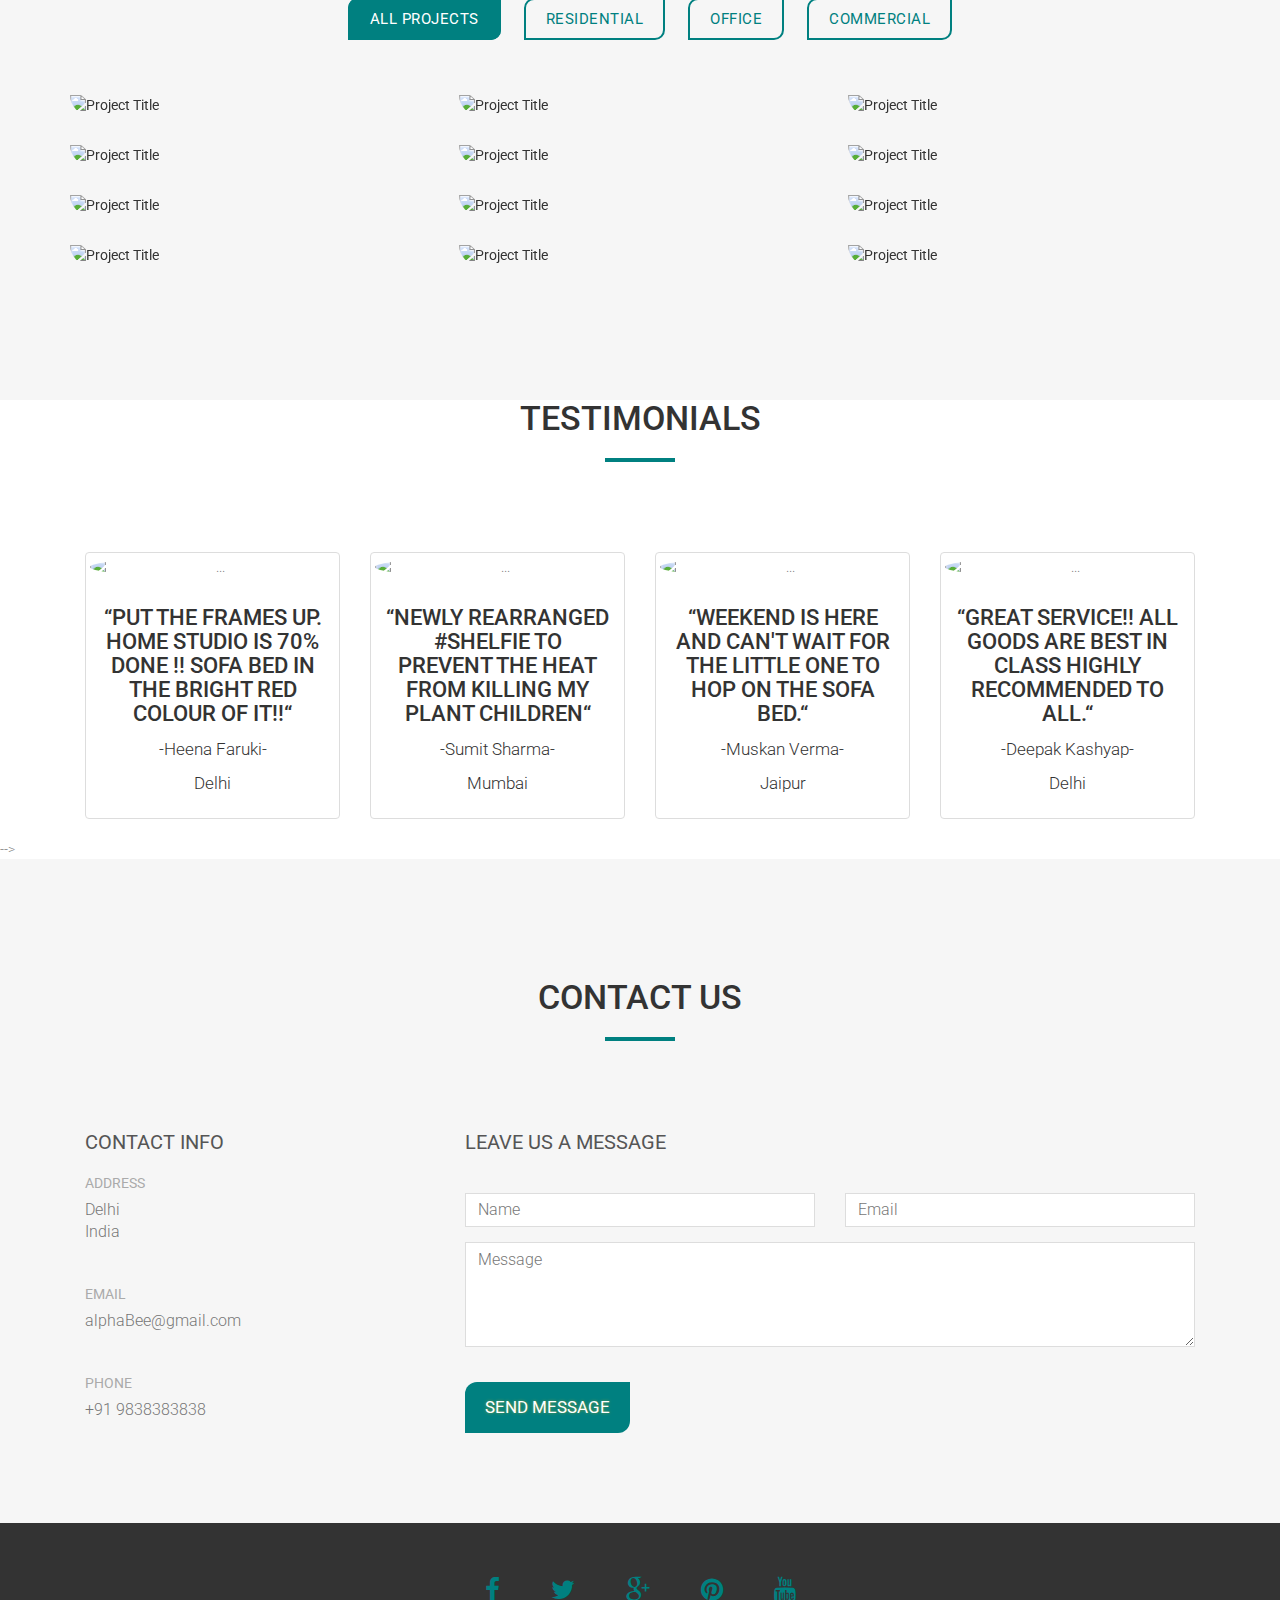
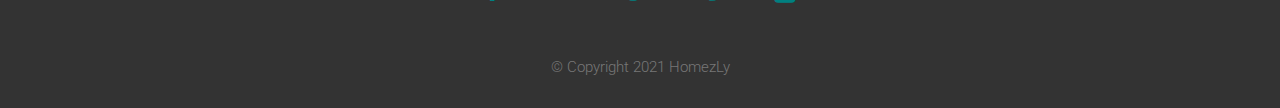
==== commit 0b13195a: "Update index.html" ====
--- a/homeasy/index.html
+++ b/homeasy/index.html
@@ -27,12 +27,7 @@
 <link rel="stylesheet" type="text/css" href="css/nivo-lightbox/default.css">
 <link href="https://fonts.googleapis.com/css?family=Roboto:300,400,500,700,900" rel="stylesheet">
 
-<!-- HTML5 shim and Respond.js for IE8 support of HTML5 elements and media queries -->
-<!-- WARNING: Respond.js doesn't work if you view the page via file:// -->
-<!--[if lt IE 9]>
-      <script src="https://oss.maxcdn.com/html5shiv/3.7.2/html5shiv.min.js"></script>
-      <script src="https://oss.maxcdn.com/respond/1.4.2/respond.min.js"></script>
-    <![endif]-->
+
 </head>
 <body id="page-top" data-spy="scroll" data-target=".navbar-fixed-top">
 <!-- Navigation
@@ -47,10 +42,8 @@
     <!-- Collect the nav links, forms, and other content for toggling -->
     <div class="collapse navbar-collapse" id="bs-example-navbar-collapse-1">
       <ul class="nav navbar-nav navbar-right">
-      <!--<li><a href="#about" class="page-scroll">About</a></li>--> 
         <li><a href="#services" class="page-scroll">Services</a></li>
         <li><a href="#portfolio" class="page-scroll">Projects</a></li>
-       <!-- <li><a href="#team" class="page-scroll">Team</a></li>-->
         <li><a href="#contact" class="page-scroll">Contact</a></li>
       </ul>
     </div>
@@ -66,32 +59,13 @@
           <div class="intro-text">
             <h1><strong>Homezly</strong> <span>/</span> Interior Design Studio</h1>
             <p>Buy Furniture Online At HomezLy - India's Favourite Destination for home decor.</p>
-           <!--- <a href="#about" class="btn btn-custom btn-lg page-scroll">Learn More</a> </div>-->
+           
         </div>
       </div>
     </div>
   </div>
 </header>
-<!-- About Section -->
-<!--<div id="about">
-  <div class="container">
-    <div class="section-title text-center center">
-      <h2>Our Story</h2>
-      <hr>
-    </div>
-    <div class="row">
-      <div class="col-xs-12 col-md-6 text-center"> <img src="img/about.jpg" class="img-responsive" alt=""> </div>
-      <div class="col-xs-12 col-md-6">
-        <div class="about-text">
-          <h3>The Studio</h3>
-          <p>Lorem ipsum dolor sit amet, consectetur adipiscing elit. Duis sed dapibus leo nec ornare diam. Sed commodo nibh ante facilisis bibendum dolor feugiat at. Duis sed dapibus leo nec ornare diam commodo nibh.</p>
-          <h3>How We Work</h3>
-          <p>Lorem ipsum dolor sit amet, consectetur adipiscing elit. Duis sed dapibus leo nec ornare diam. Sed commodo nibh ante facilisis bibendum dolor feugiat at. Duis sed dapibus leo nec ornare.</p>
-        </div>
-      </div>
-    </div>
-  </div>
-</div>-->
+
 <!-- Services Section -->
 <div id="services">
   <div class="container">
@@ -251,21 +225,23 @@
     </div>
   </div>
 </div>
-<!-- Team Section -->
-<div id="team" class="text-center">
+	
+	
+<!-- Testimonial Section -->
+<div id="test" class="text-center">
   <div class="overlay">
     <div class="container">
       <div class="col-md-8 col-md-offset-2 section-title">
         <h2>Testimonials</h2>
         <hr>
-        <!--<p>Lorem ipsum dolor sit amet, consectetur adipiscing elit duis sed dapibus leonec.</p>-->
+       
       </div>
       <div id="row">
         <div class="col-md-3 col-sm-6 team">
-          <div class="thumbnail"> <img src="img/heena.jpg" alt="..." class="team-img">
+          <div class="thumbnail"> <img src="img/heena.jpg" alt="..." class="img-circle team-img">
             <div class="caption">
-             <!-- <h3>-Heena Faruki-</h3>-->
-              <h3>“PUT THE FRAMES UP. HOME STUDIO IS 70% DONE !! SOFA BED IN THE BRIGHT RED COLOUR, THE CORE OF IT!!“</h3>
+             
+              <h3>“PUT THE FRAMES UP. HOME STUDIO IS 70% DONE !! SOFA BED IN THE BRIGHT RED COLOUR OF IT!!“</h3>
               <p>-Heena Faruki-</p>
               <p>Delhi</p>
             </div>
@@ -274,7 +250,7 @@
         <div class="col-md-3 col-sm-6 team">
           <div class="thumbnail"> <img src="img/sumit.jpg" alt="..." class="img-circle team-img">
             <div class="caption">
-              <!--<h3>Mike Doe</h3>-->
+              
               <h3>“NEWLY REARRANGED #SHELFIE TO PREVENT THE HEAT FROM KILLING MY PLANT CHILDREN“</h3>
               <p>-Sumit Sharma-</p>
               <p>Mumbai</p>
@@ -284,8 +260,8 @@
         <div class="col-md-3 col-sm-6 team">
           <div class="thumbnail"> <img src="img/muskan.jpg" alt="..." class="img-circle team-img">
             <div class="caption">
-             <!-- <h3>Jane Doe</h3>-->
-              <h3>“WEEKEND IS HERE AND CAN'T WAIT FOR THE LITTLE ONE TO HOP ON THE SOFA BED AND START WATCHING HER FAVORITRE CARTOONS.“</h3>
+             
+              <h3>“WEEKEND IS HERE AND CAN'T WAIT FOR THE LITTLE ONE TO HOP ON THE SOFA BED.“</h3>
               <p>-Muskan Verma-</p>
               <p>Jaipur</p>
             </div>
@@ -294,8 +270,8 @@
         <div class="col-md-3 col-sm-6 team">
           <div class="thumbnail"> <img src="img/deepak.jpg" alt="..." class="img-circle team-img">
             <div class="caption">
-             <!-- <h3>Karen Doe</h3>-->
-              <h3>“GREAT SERVICE!! ALL GOODS ARE BEST IN CLASS.“</h3>
+            
+              <h3>“GREAT SERVICE!! ALL GOODS ARE BEST IN CLASS HIGHLY RECOMMENDED TO ALL.“</h3>
               <p>-Deepak Kashyap-</p>
               <p>Delhi</p>
             </div>
@@ -305,94 +281,7 @@
     </div>
   </div>
 </div>-->
-<!--<div id="test">
-   		
-<section class="spacer">
-			
-				<div class="testimonial-section">
-					<div class="testi-user-img">
-					<div class="swiper-container gallery-thumbs">
-						  <div class="swiper-wrapper">
-								  <div class="swiper-slide">
-										<img class="u3" src="img/sumit.jpg" alt="">
-									</div>
-						  <div class="swiper-slide">
-							  <img class="u1" src="img/heena.jpg" alt="">
-						  </div>
-						  <div class="swiper-slide">
-						  <img class="u2" src="img/muskan.jpg" alt="">
-						  </div>
-					  
-						  <div class="swiper-slide">
-						  <img class="u4" src="img/deepak.jpg" alt="">
-						  </div>
-						  
-						  </div>
-					  </div>
-					</div>
-					<div class="user-saying">
-						  <div class="swiper-container testimonial">
-								 
-								  <div class="swiper-wrapper ">
-									  <!-- Slides -->
-									  <div class="swiper-slide">
-										  <div class="quote">
-												  <img class="quote-icon" src="https://md-aqil.github.io/images/quote.png" alt="">
-											  <p>
-													  “PUT THE FRAMES UP. HOME STUDIO IS 70% DONE !! SOFA BED IN THE BRIGHT RED COLOUR, THE CORE OF IT!!“
-											  </p>
-											  <div class="name">-Heena Farukhi-</div>
-											  <div class="designation">Delhi</div>
-											  
-										  </div>
-									  </div>
-									  <div class="swiper-slide">
-										  <div class="quote">
-												<img class="quote-icon" src="https://md-aqil.github.io/images/quote.png" alt="">
-											
-											  <p>
-													  “NEWLY REARRANGED #SHELFIE TO PREVENT THE HEAT FROM KILLING MY PLANT CHILDREN“
-											  </p>
-											  <div class="name">-Muskan Verma-</div>
-											  <div class="designation">Jaipur, Rajasthan</div>
-											  
-										  </div>
-									  </div>
-									  <div class="swiper-slide">
-										  <div class="quote">
-												<img class="quote-icon" src="https://md-aqil.github.io/images/quote.png" alt="">
-												  
-											  <p>
-													  “WEEKEND IS HERE AND CAN'T WAIT FOR THE LITTLE ONE TO HOP ON THE SOFA BED AND START WATCHING HER FAVORITRE CARTOONS :) .“
-											  </p>
-											  <div class="name">-Sumit Sharma-</div>
-											  <div class="designation">Mumbai, Maharashtra</div>
-											  
-										  </div>
-									  </div>
-									  <div class="swiper-slide">
-											  <div class="quote">
-													<img class="quote-icon" src="https://md-aqil.github.io/images/quote.png" alt="">
-												 
-												  <p>
-														  “GREAT SERVICE!! ALL GOODS ARE BEST IN CLASS.“
-												  </p>
-												  <div class="name">-Deepak Kashyap-</div>
-												  <div class="designation">Delhi</div>
-												  
-											  </div>
-										  </div>
-									  
-								  </div>
-								 
-								  <div class="swiper-pagination swiper-pagination-white"></div>
-							  
-							  </div>
-					</div>
-				</div>
-			</section>
-
-	</div>-->
+
 <!-- Contact Section -->
 <div id="contact">
   <div class="container">
